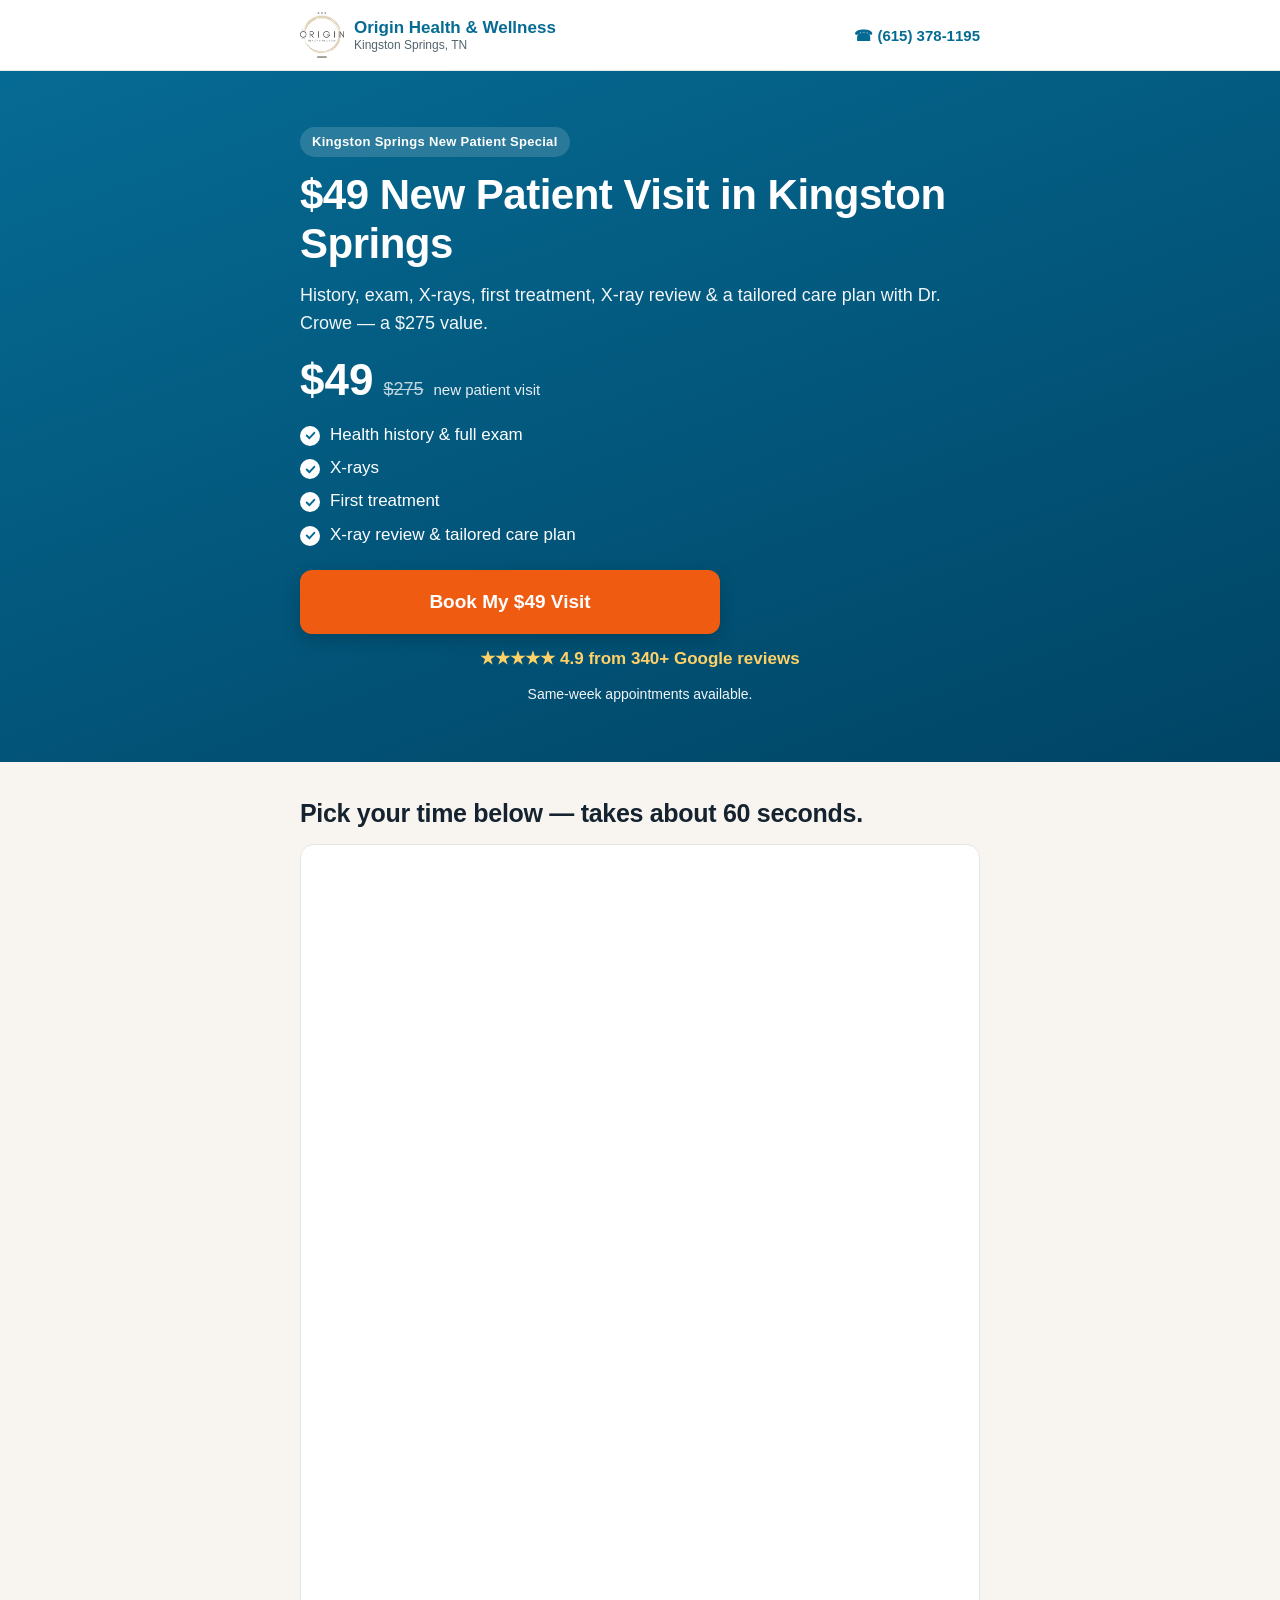
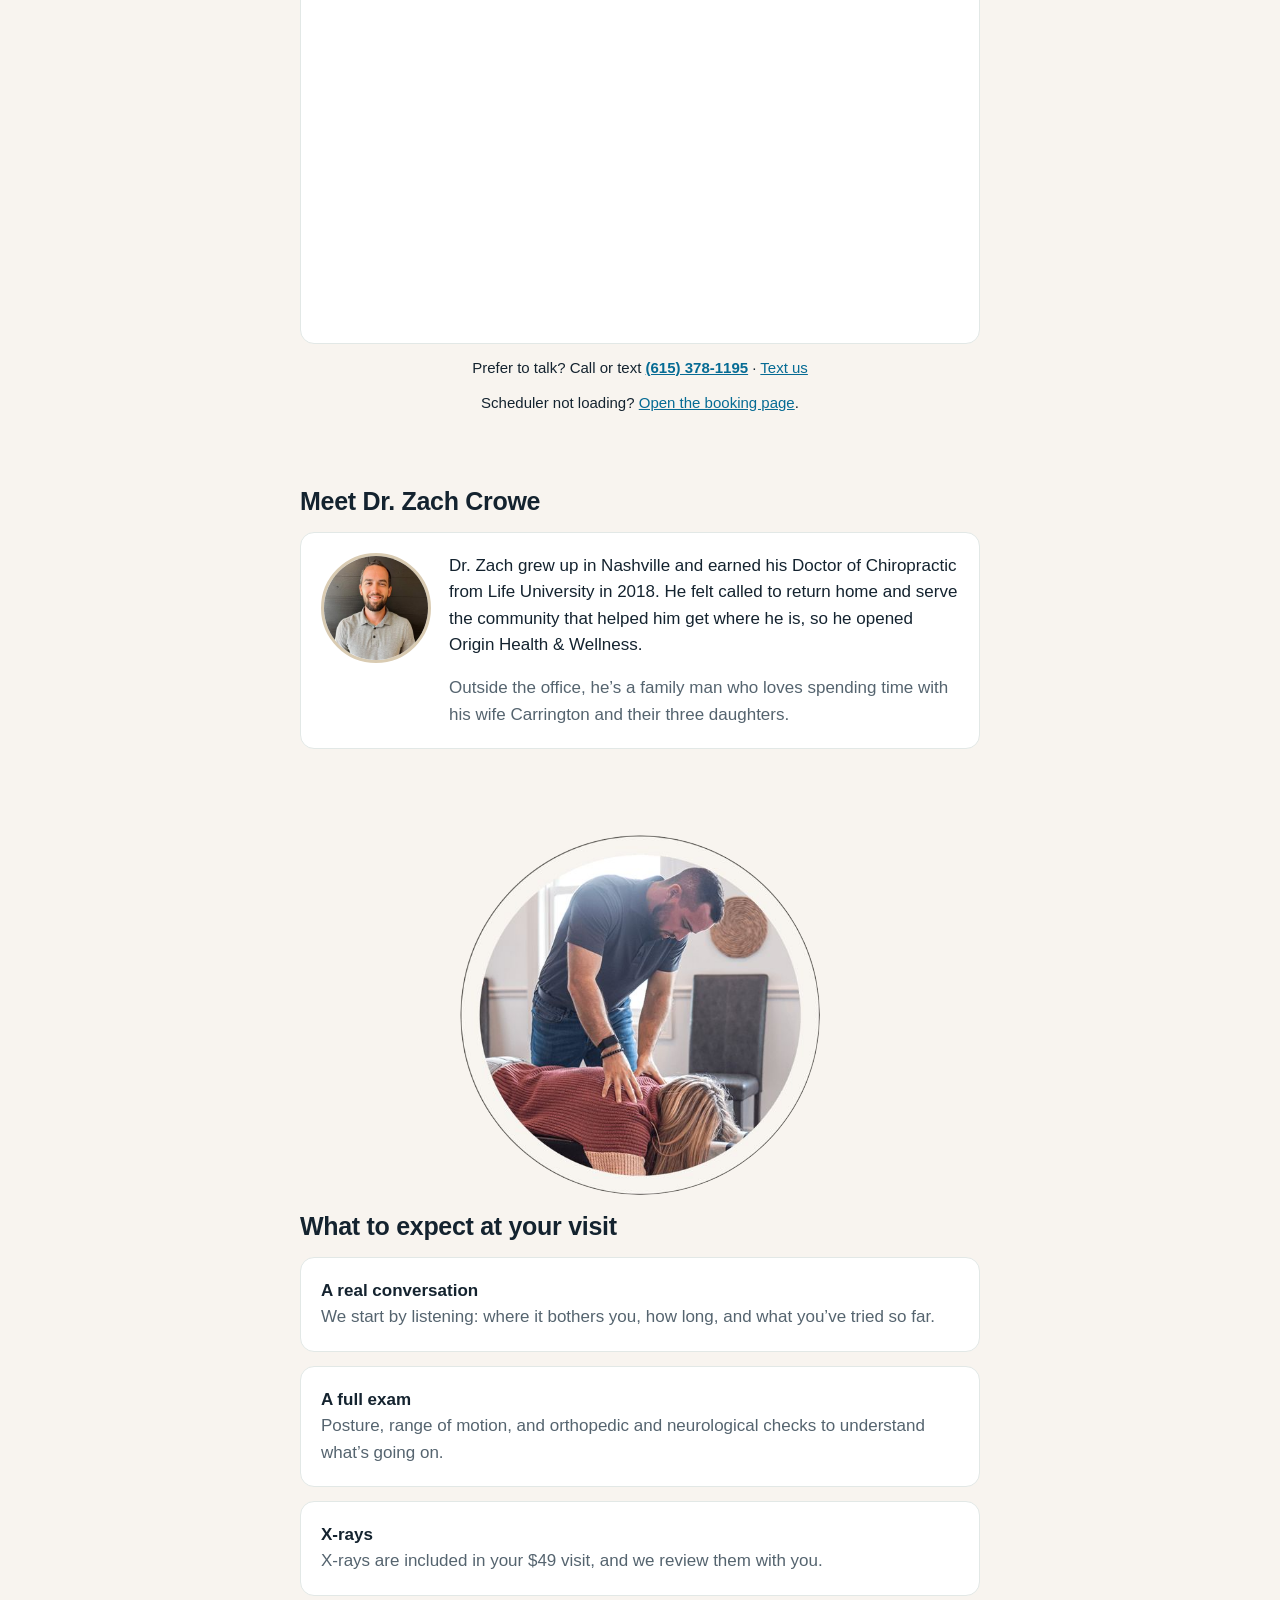
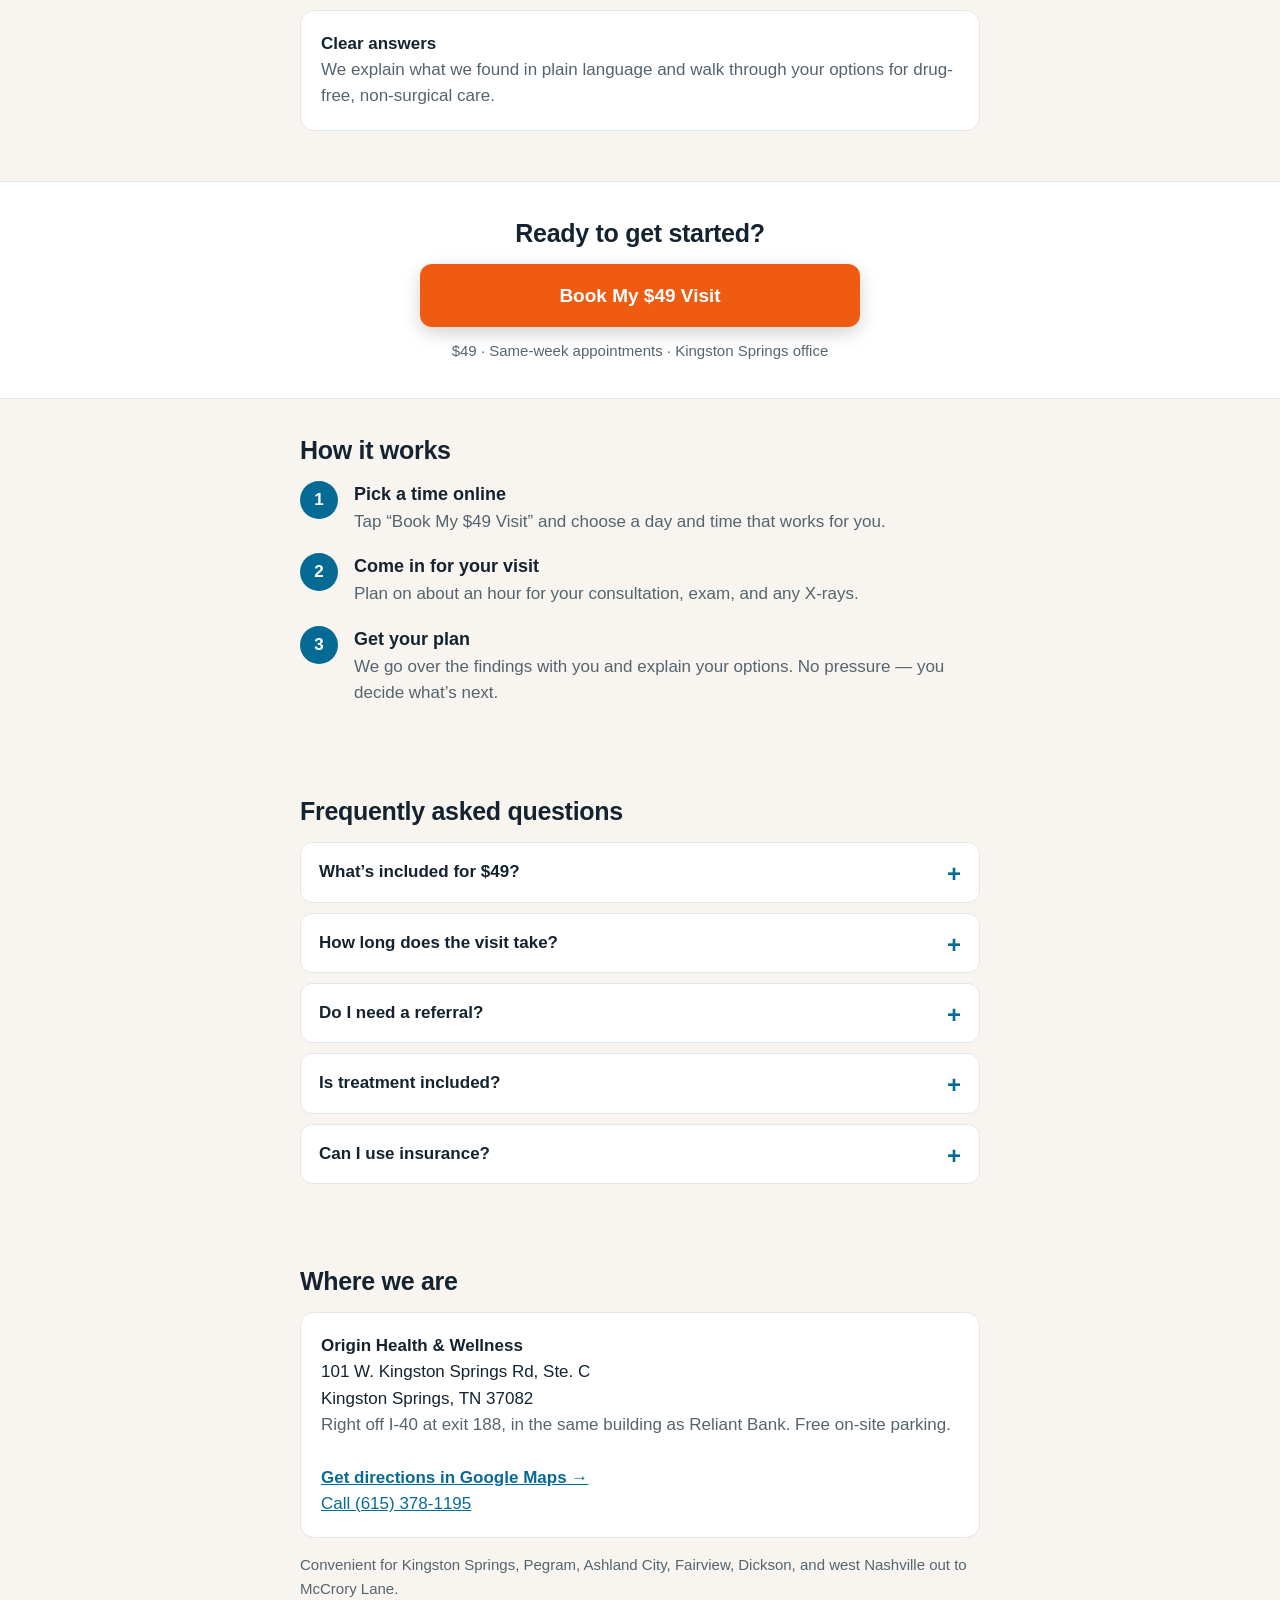
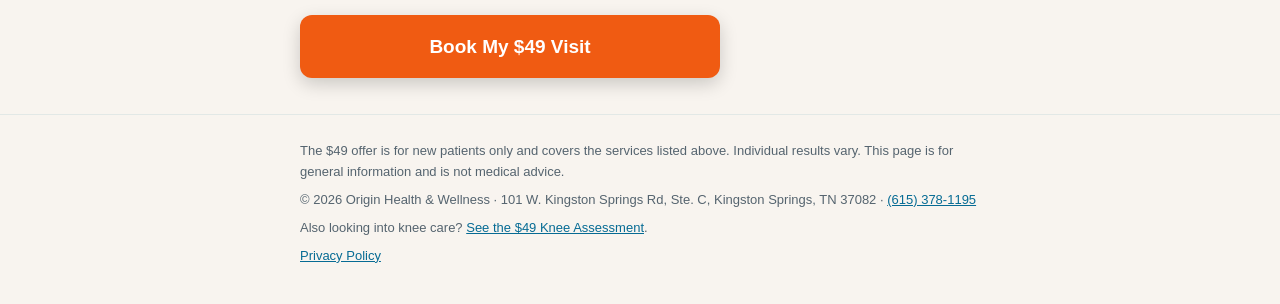
==== index.html @ 16985305 "Embed scheduler after hero, #book CTAs, offer/review copy, Meta Pixel tracking, call/text option" ====
<!doctype html>
<html lang="en"><head>
<meta charset="utf-8"><meta name="viewport" content="width=device-width,initial-scale=1,viewport-fit=cover">
<title>$49 New Patient Special | Chiropractic in Kingston Springs, TN</title>
<meta name="description" content="$49 New Patient Visit in Kingston Springs: history, exam, X-rays, first treatment, X-ray review and a tailored care plan with Dr. Crowe. A $275 value.">
<meta property="og:title" content="$49 New Patient Special | Chiropractic in Kingston Springs, TN"><meta property="og:description" content="$49 New Patient Visit in Kingston Springs: history, exam, X-rays, first treatment, X-ray review and a tailored care plan with Dr. Crowe. A $275 value."><meta property="og:type" content="website">
<meta name="theme-color" content="#0f5e6e">
<link rel="preconnect" href="https://portal.sked.life">
<link rel="stylesheet" href="style.css">
<script>
!function(f,b,e,v,n,t,s){if(f.fbq)return;n=f.fbq=function(){n.callMethod?n.callMethod.apply(n,arguments):n.queue.push(arguments)};if(!f._fbq)f._fbq=n;n.push=n;n.loaded=!0;n.version='2.0';n.queue=[];t=b.createElement(e);t.async=!0;t.src=v;s=b.getElementsByTagName(e)[0];s.parentNode.insertBefore(t,s)}(window,document,'script','https://connect.facebook.net/en_US/fbevents.js');
fbq('init','791773248585047');fbq('track','PageView');
</script>
<noscript><img height="1" width="1" style="display:none" alt="" src="https://www.facebook.com/tr?id=791773248585047&ev=PageView&noscript=1"></noscript>
</head><body>
<header class="top"><div class="wrap">
<a class="logo" href="./"><img src="img/logo.png" alt="Origin Health &amp; Wellness logo" width="44" height="46"><span>Origin Health &amp; Wellness<small>Kingston Springs, TN</small></span></a>
<a class="call" href="tel:+16153781195">&#9742; (615) 378-1195</a>
</div></header>

<main>
<section class="hero"><div class="wrap">
<span class="eyebrow">Kingston Springs New Patient Special</span>
<h1>$49 New Patient Visit in Kingston Springs</h1>
<p class="lead">History, exam, X-rays, first treatment, X-ray review &amp; a tailored care plan with Dr. Crowe &mdash; a $275 value.</p>
<div class="price"><b>$49</b><s>$275</s><span>new patient visit</span></div>
<ul class="checks"><li>Health history &amp; full exam</li><li>X-rays</li><li>First treatment</li><li>X-ray review &amp; tailored care plan</li></ul>
<a class="btn" href="#book">Book My $49 Visit</a>
<p class="reviews">&#9733;&#9733;&#9733;&#9733;&#9733; 4.9 from 340+ Google reviews</p>
<p class="spots">Same-week appointments available.</p>
</div></section>

<section class="book" id="book"><div class="wrap">
<h2>Pick your time below &mdash; takes about 60 seconds.</h2>
<iframe src="https://portal.sked.life/new-patient/time?key=c8ee289774bc4b73c769e722c77773aa9319d83832ac2dd619b5d44dfc84d4af&amp;from=" title="Book your appointment online"></iframe>
<p class="alt">Prefer to talk? Call or text <a href="tel:+16153781195"><b>(615) 378-1195</b></a> &middot; <a href="sms:+16153781195">Text us</a></p>
<p class="alt">Scheduler not loading? <a href="https://portal.sked.life/new-patient/time?key=c8ee289774bc4b73c769e722c77773aa9319d83832ac2dd619b5d44dfc84d4af&amp;from=" rel="noopener">Open the booking page</a>.</p>
</div></section>



<section><div class="wrap">
<h2>Meet Dr. Zach Crowe</h2>
<div class="card doc"><img src="img/dr-zach.jpg" alt="Dr. Zach Crowe" width="110" height="110" loading="lazy">
<div><p style="margin-top:0">Dr. Zach grew up in Nashville and earned his Doctor of Chiropractic from Life University in 2018. He felt called to return home and serve the community that helped him get where he is, so he opened Origin Health &amp; Wellness.</p>
<p class="muted" style="margin-bottom:0">Outside the office, he&rsquo;s a family man who loves spending time with his wife Carrington and their three daughters.</p></div></div>
</div></section>
<section class="light"><div class="wrap">
<img class="office" src="img/ks-office.jpg" alt="Chiropractic care at our Kingston Springs office" width="360" height="360" loading="lazy">
<h2>What to expect at your visit</h2>
<div class="card"><b>A real conversation</b><br><span class="muted">We start by listening: where it bothers you, how long, and what you&rsquo;ve tried so far.</span></div><div class="card"><b>A full exam</b><br><span class="muted">Posture, range of motion, and orthopedic and neurological checks to understand what&rsquo;s going on.</span></div><div class="card"><b>X-rays</b><br><span class="muted">X-rays are included in your $49 visit, and we review them with you.</span></div><div class="card"><b>Clear answers</b><br><span class="muted">We explain what we found in plain language and walk through your options for drug-free, non-surgical care.</span></div>
</div></section>

<section class="mid"><div class="wrap">
<h2>Ready to get started?</h2>
<a class="btn" href="#book">Book My $49 Visit</a>
<p>$49 &middot; Same-week appointments &middot; Kingston Springs office</p>
</div></section>

<section><div class="wrap">
<h2>How it works</h2>
<ol class="steps">
<li><b>Pick a time online</b><span class="muted">Tap &ldquo;Book My $49 Visit&rdquo; and choose a day and time that works for you.</span></li>
<li><b>Come in for your visit</b><span class="muted">Plan on about an hour for your consultation, exam, and any X-rays.</span></li>
<li><b>Get your plan</b><span class="muted">We go over the findings with you and explain your options. No pressure &mdash; you decide what&rsquo;s next.</span></li>
</ol>
</div></section>


<section><div class="wrap">
<h2>Frequently asked questions</h2>
<details><summary>What&rsquo;s included for $49?</summary><p>A health history, full exam, X-rays, your first treatment, and an X-ray review with a tailored care plan &mdash; a $275 value.</p></details><details><summary>How long does the visit take?</summary><p>Plan on about an hour for your first visit. Exact times can vary depending on whether X-rays are needed.</p></details><details><summary>Do I need a referral?</summary><p>No referral is needed. You can book directly online or by calling the office.</p></details><details><summary>Is treatment included?</summary><p>Yes &mdash; your first treatment is included in the $49 visit. If ongoing care is recommended, we&rsquo;ll explain your options and costs up front before anything is done.</p></details><details><summary>Can I use insurance?</summary><p>The $49 special is a flat cash price. Call the office if you have questions about using insurance for ongoing care.</p></details>
</div></section>

<section class="loc"><div class="wrap">
<h2>Where we are</h2>
<div class="card">
<b>Origin Health &amp; Wellness</b><br>101 W. Kingston Springs Rd, Ste. C<br>Kingston Springs, TN 37082<br>
<span class="muted">Right off I-40 at exit 188, in the same building as Reliant Bank. Free on-site parking.</span><br><br>
<a class="map" href="https://www.google.com/maps/search/?api=1&amp;query=Origin+Health+%26+Wellness%2C+101+W+Kingston+Springs+Rd+Ste+C%2C+Kingston+Springs%2C+TN+37082" target="_blank" rel="noopener">Get directions in Google Maps &rarr;</a><br>
<a href="tel:+16153781195">Call (615) 378-1195</a>
</div>
<p class="muted" style="font-size:15px">Convenient for Kingston Springs, Pegram, Ashland City, Fairview, Dickson, and west Nashville out to McCrory Lane.</p>
<a class="btn" href="#book">Book My $49 Visit</a>
</div></section>
</main>

<footer><div class="wrap">
<p>The $49 offer is for new patients only and covers the services listed above. Individual results vary. This page is for general information and is not medical advice.</p>
<p>&copy; 2026 Origin Health &amp; Wellness &middot; 101 W. Kingston Springs Rd, Ste. C, Kingston Springs, TN 37082 &middot; <a href="tel:+16153781195">(615) 378-1195</a></p>
<p>Also looking into knee care? <a href="knee/">See the $49 Knee Assessment</a>.</p>
<p><a href="privacy/">Privacy Policy</a></p>
</div></footer>

<div class="sticky"><a class="btn" href="#book">Book My $49 Visit</a></div>
<script>
(function(){var page=location.pathname.indexOf('/knee')>-1?'knee':'chiro_np';
document.querySelectorAll('a[href="#book"]').forEach(function(a){a.addEventListener('click',function(){if(window.fbq)fbq('trackCustom','BookClick',{page:page});});});
var bk=document.getElementById('book'),st=document.querySelector('.sticky'),seen=false;
if('IntersectionObserver' in window&&bk){new IntersectionObserver(function(es){es.forEach(function(e){if(st)st.style.display=e.isIntersecting?'none':'';if(e.isIntersecting&&!seen){seen=true;if(window.fbq)fbq('track','ViewContent',{content_name:page+'_scheduler'});}});},{threshold:0.05}).observe(bk);}
})();
</script>
</body></html>
---- style.css ----
:root{--ink:#14232f;--muted:#55646f;--brand:#066b94;--brand-d:#004465;--cta:#f05b12;--cta-d:#d24c0b;--bg:#f8f4ef;--sand:#d9cbb2;--card:#fff;--line:#e2e8e6;--r:14px}
*{box-sizing:border-box}html{scroll-behavior:smooth}
body{margin:0;font-family:-apple-system,BlinkMacSystemFont,"Segoe UI",Roboto,Helvetica,Arial,sans-serif;color:var(--ink);background:var(--bg);line-height:1.55;font-size:17px;padding-bottom:84px}
a{color:var(--brand)}img{max-width:100%}
.wrap{max-width:720px;margin:0 auto;padding:0 20px}
header.top{background:#fff;border-bottom:1px solid var(--line)}
header.top .wrap{display:flex;justify-content:space-between;align-items:center;padding:12px 20px;gap:12px}
.logo{font-weight:800;color:var(--brand);text-decoration:none;font-size:17px;line-height:1.2}
.logo small{display:block;font-weight:500;color:var(--muted);font-size:12px}
.call{font-weight:700;text-decoration:none;font-size:15px;white-space:nowrap}
.hero{background:linear-gradient(160deg,var(--brand) 0%,var(--brand-d) 100%);color:#fff;padding:34px 0 38px}
.eyebrow{display:inline-block;background:rgba(255,255,255,.15);border-radius:99px;padding:5px 12px;font-size:13px;font-weight:600;letter-spacing:.3px;margin-bottom:14px}
h1{font-size:31px;line-height:1.15;margin:0 0 14px;letter-spacing:-.5px}
.hero p.lead{font-size:18px;margin:0 0 20px;opacity:.95}
.price{display:flex;align-items:baseline;gap:10px;margin:0 0 18px;flex-wrap:wrap}
.price b{font-size:44px;line-height:1}.price s{opacity:.75;font-size:18px}.price span{font-size:15px;opacity:.9}
.btn{display:block;text-align:center;background:var(--cta);color:#fff;text-decoration:none;font-weight:800;font-size:19px;padding:17px 20px;border-radius:12px;box-shadow:0 6px 18px rgba(0,0,0,.18);transition:background .15s}
.btn:hover,.btn:focus{background:var(--cta-d)}
.btn.ghost{background:transparent;color:#fff;border:2px solid rgba(255,255,255,.6);box-shadow:none;font-size:16px;padding:12px;margin-top:10px}
.spots{font-size:14px;margin:12px 0 0;text-align:center;opacity:.95}
.checks{list-style:none;padding:0;margin:0 0 22px}
.checks li{position:relative;padding-left:30px;margin:7px 0}
.checks li:before{content:"";position:absolute;left:0;top:4px;width:20px;height:20px;border-radius:50%;background:#fff url("data:image/svg+xml,%3Csvg xmlns='http://www.w3.org/2000/svg' viewBox='0 0 24 24' fill='none' stroke='%23066b94' stroke-width='3.5' stroke-linecap='round' stroke-linejoin='round'%3E%3Cpath d='M5 12l5 5 9-10'/%3E%3C/svg%3E") center/13px no-repeat}
section{padding:36px 0}
h2{font-size:25px;line-height:1.2;margin:0 0 16px;letter-spacing:-.3px}
.card{background:var(--card);border:1px solid var(--line);border-radius:var(--r);padding:20px;margin:0 0 14px}
.light .checks li:before{background-color:var(--brand);background-image:url("data:image/svg+xml,%3Csvg xmlns='http://www.w3.org/2000/svg' viewBox='0 0 24 24' fill='none' stroke='%23fff' stroke-width='3.5' stroke-linecap='round' stroke-linejoin='round'%3E%3Cpath d='M5 12l5 5 9-10'/%3E%3C/svg%3E")}
.steps{counter-reset:s;list-style:none;padding:0;margin:0}
.steps li{counter-increment:s;position:relative;padding:0 0 18px 54px}
.steps li:before{content:counter(s);position:absolute;left:0;top:0;width:38px;height:38px;border-radius:50%;background:var(--brand);color:#fff;font-weight:800;display:flex;align-items:center;justify-content:center}
.steps b{display:block;font-size:18px}
.compare{display:grid;grid-template-columns:1fr 1fr;gap:12px;margin:0 0 16px}
.compare div{background:#fff;border:1px solid var(--line);border-radius:var(--r);padding:16px}
.compare .hi{border:2px solid var(--brand)}
.compare strong{display:block;font-size:22px}
.compare small{color:var(--muted)}
details{background:#fff;border:1px solid var(--line);border-radius:12px;margin:0 0 10px;padding:0 18px}
summary{cursor:pointer;font-weight:700;padding:16px 0;list-style:none;position:relative;padding-right:24px}
summary::-webkit-details-marker{display:none}
summary:after{content:"+";position:absolute;right:0;top:12px;font-size:24px;color:var(--brand)}
details[open] summary:after{content:"–"}
details p{margin:0 0 16px;color:var(--muted)}
.mid{background:#fff;border-top:1px solid var(--line);border-bottom:1px solid var(--line);text-align:center}
.mid .btn{max-width:440px;margin:0 auto}
.mid p{color:var(--muted);margin:12px 0 0;font-size:15px}
.book iframe{width:100%;height:1100px;border:1px solid var(--line);border-radius:var(--r);background:#fff;display:block}
.book .alt{text-align:center;font-size:15px;margin:12px 0 0}
.loc a.map{font-weight:700}
footer{font-size:13px;color:var(--muted);padding:26px 0 30px;border-top:1px solid var(--line)}
footer p{margin:0 0 8px}
.sticky{position:fixed;left:0;right:0;bottom:0;background:rgba(255,255,255,.97);border-top:1px solid var(--line);padding:10px 14px calc(10px + env(safe-area-inset-bottom));z-index:50;box-shadow:0 -4px 14px rgba(0,0,0,.08)}
.sticky .btn{max-width:520px;margin:0 auto;padding:14px;font-size:18px}
.muted{color:var(--muted)}
@media(min-width:760px){h1{font-size:42px}.hero{padding:56px 0}body{padding-bottom:0}.sticky{display:none}.btn{max-width:420px}}

.logo{display:flex;align-items:center;gap:10px}.logo img{width:44px;height:auto}
.doc{display:flex;gap:18px;align-items:flex-start}.doc img{width:110px;height:110px;border-radius:50%;object-fit:cover;flex:none;border:3px solid var(--sand)}
.office{width:100%;max-width:360px;display:block;margin:0 auto 16px;border-radius:50%}
@media(max-width:420px){.doc{flex-direction:column;align-items:center;text-align:center}}
.reviews{color:#ffd166;font-weight:700;text-align:center;margin:12px 0 4px}
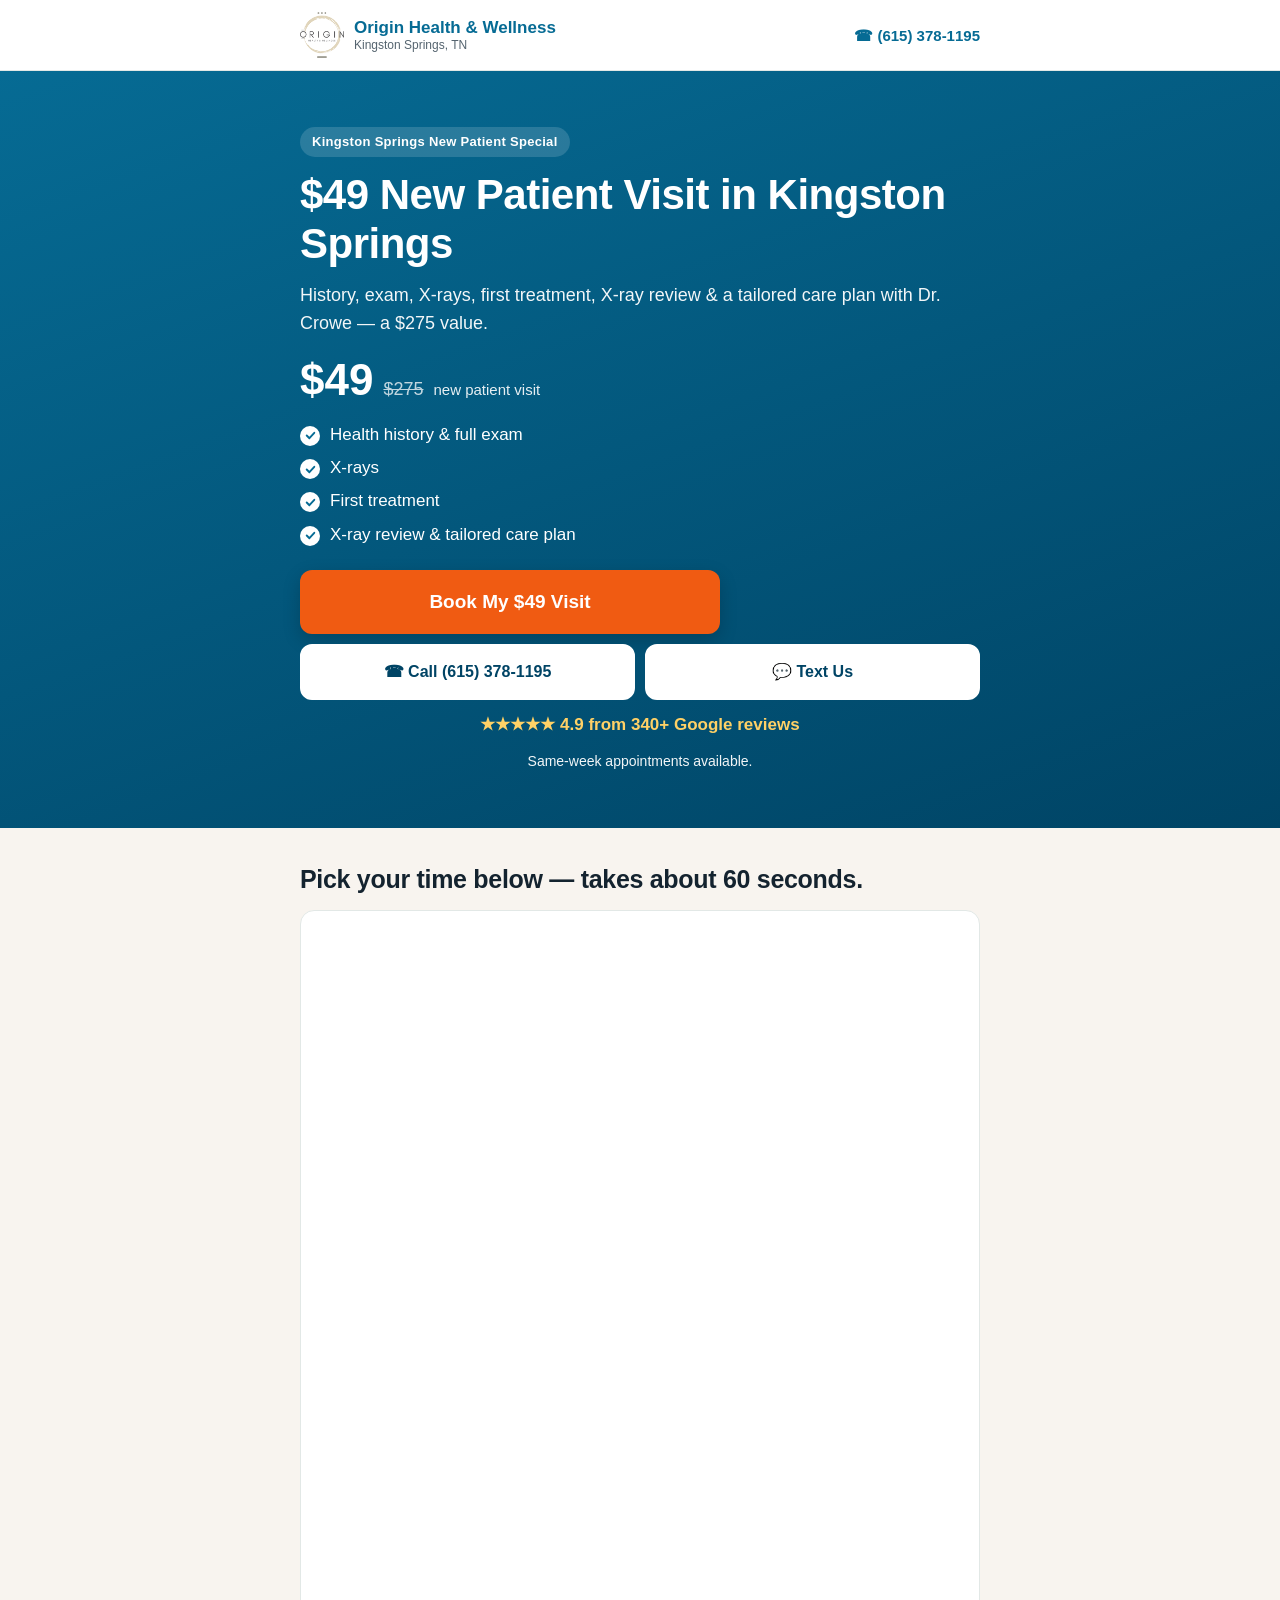
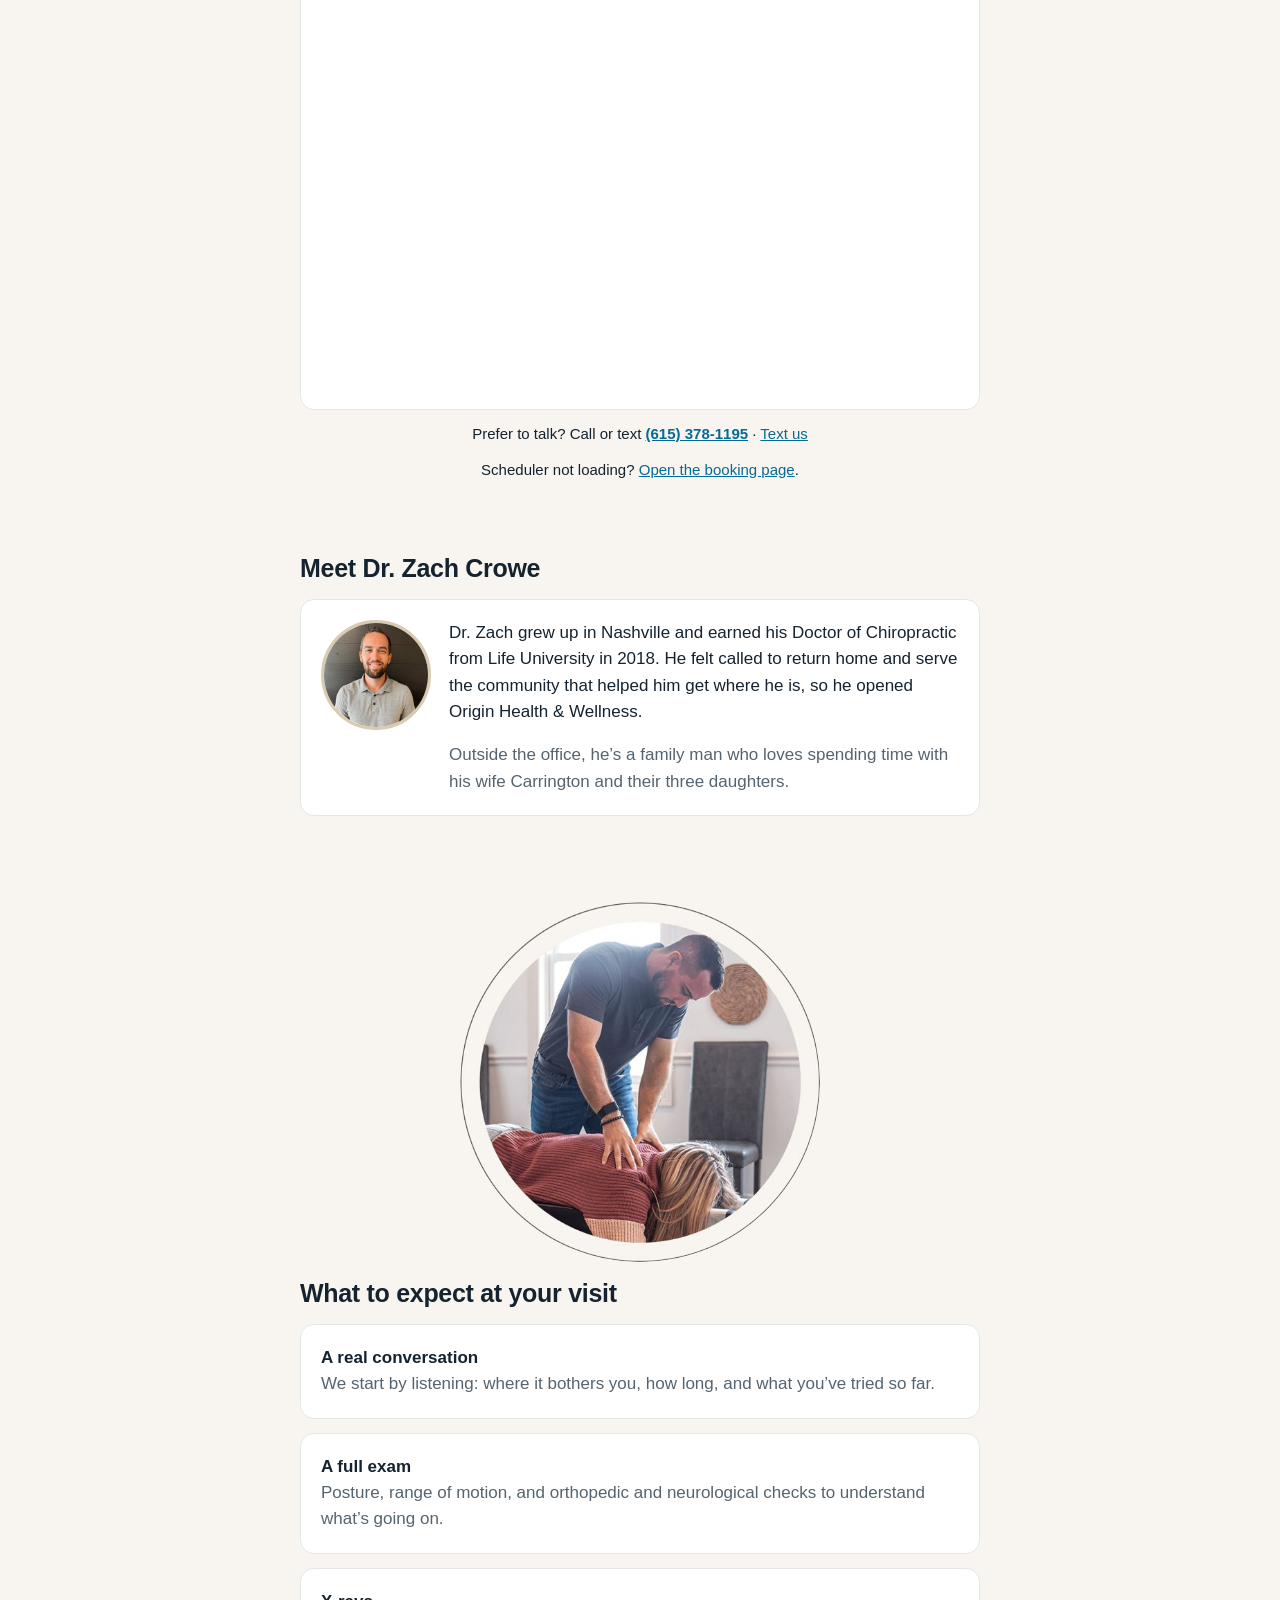
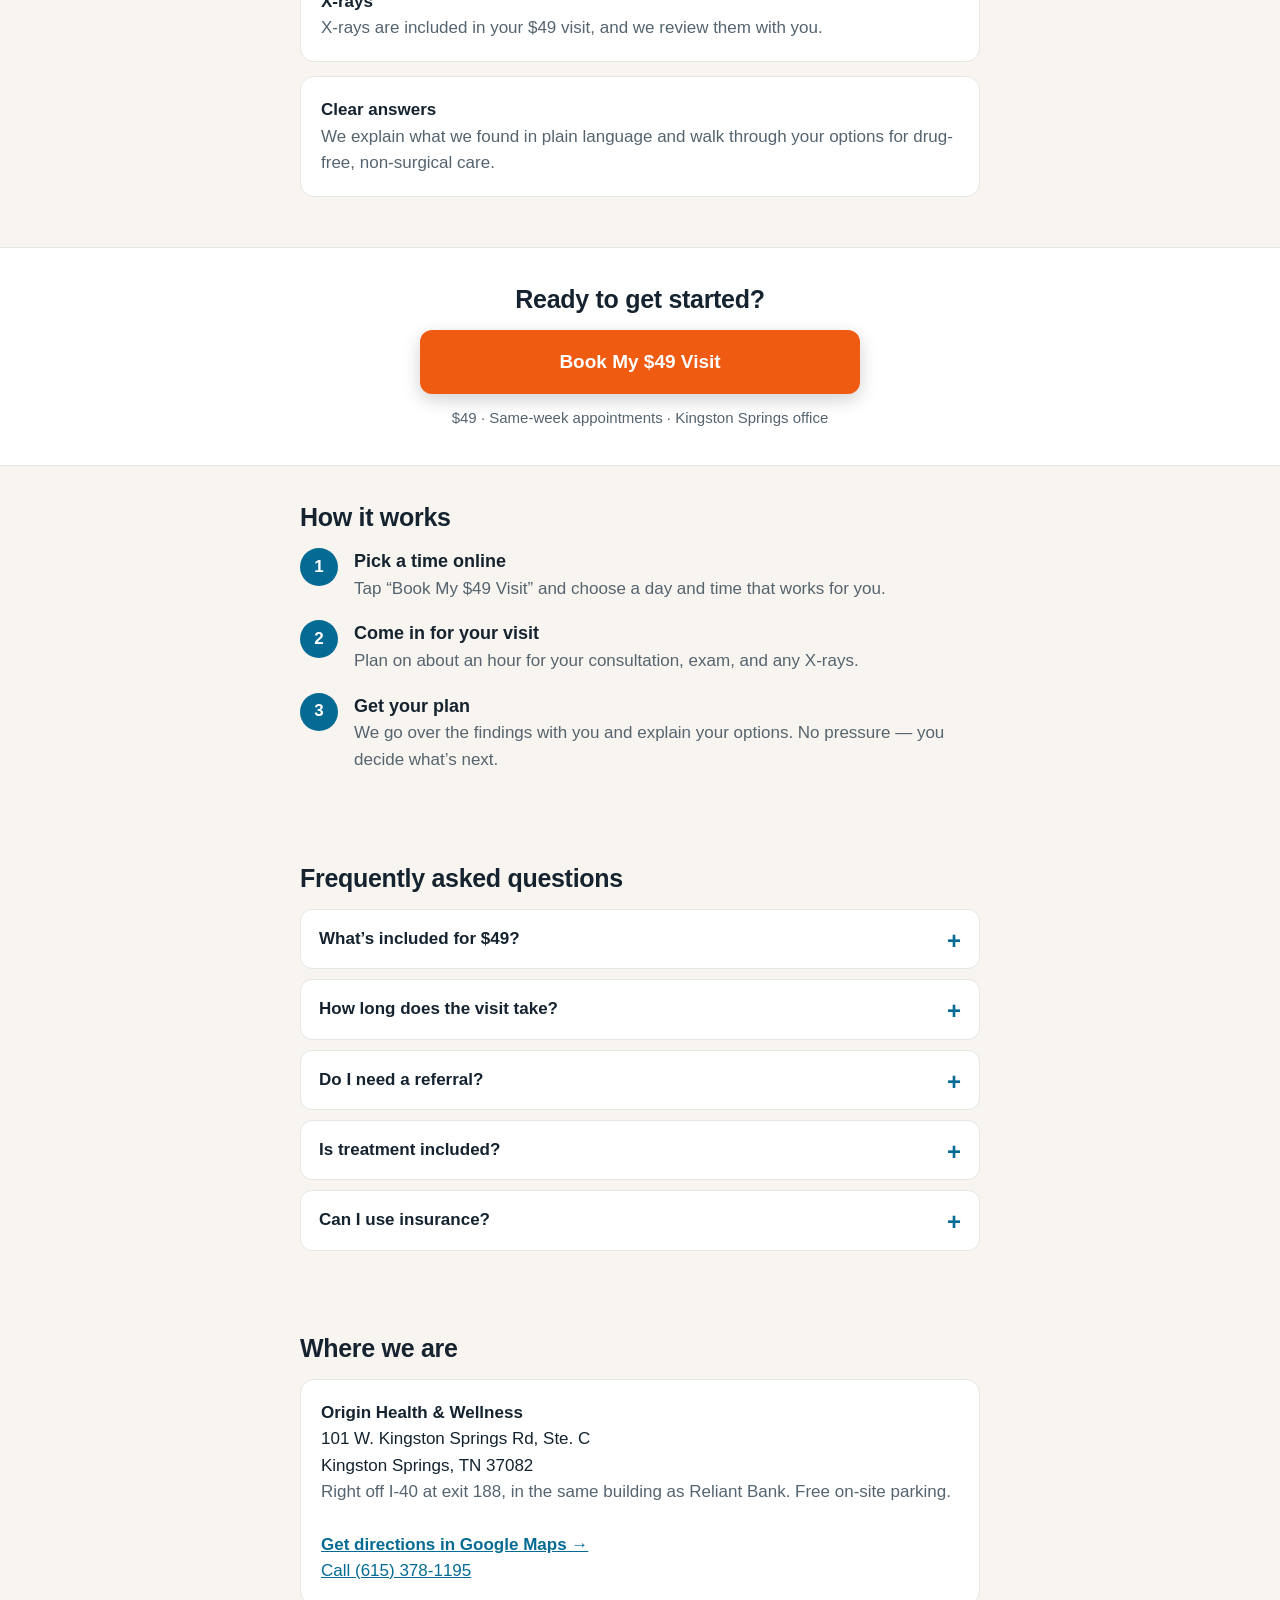
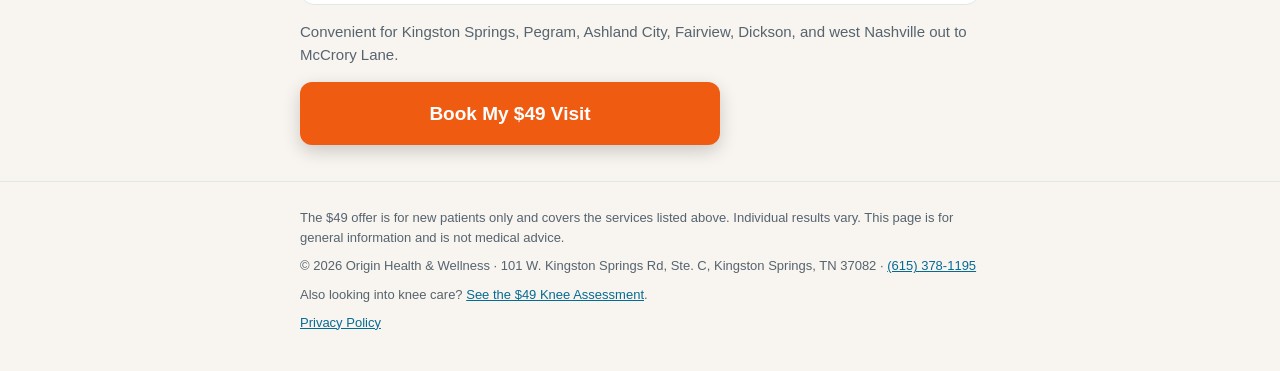
==== commit a93f5391: "Hero call/text buttons, Book+Call sticky bar, CallClick/TextClick/Contact pixel events, delegated Bo" ====
--- a/index.html
+++ b/index.html
@@ -15,7 +15,7 @@
 </head><body>
 <header class="top"><div class="wrap">
 <a class="logo" href="./"><img src="img/logo.png" alt="Origin Health &amp; Wellness logo" width="44" height="46"><span>Origin Health &amp; Wellness<small>Kingston Springs, TN</small></span></a>
-<a class="call" href="tel:+16153781195">&#9742; (615) 378-1195</a>
+<a class="call" data-ev="call" href="tel:+16153781195">&#9742; (615) 378-1195</a>
 </div></header>
 
 <main>
@@ -26,6 +26,7 @@
 <div class="price"><b>$49</b><s>$275</s><span>new patient visit</span></div>
 <ul class="checks"><li>Health history &amp; full exam</li><li>X-rays</li><li>First treatment</li><li>X-ray review &amp; tailored care plan</li></ul>
 <a class="btn" href="#book">Book My $49 Visit</a>
+<div class="contact-row"><a class="btn alt-btn" data-ev="call" href="tel:+16153781195">&#9742; Call (615) 378-1195</a><a class="btn alt-btn" data-ev="text" href="sms:+16153781195?&amp;body=Hi%2C%20I%27m%20interested%20in%20the%20%2449%20new%20patient%20visit">&#128172; Text Us</a></div>
 <p class="reviews">&#9733;&#9733;&#9733;&#9733;&#9733; 4.9 from 340+ Google reviews</p>
 <p class="spots">Same-week appointments available.</p>
 </div></section>
@@ -33,7 +34,7 @@
 <section class="book" id="book"><div class="wrap">
 <h2>Pick your time below &mdash; takes about 60 seconds.</h2>
 <iframe src="https://portal.sked.life/new-patient/time?key=c8ee289774bc4b73c769e722c77773aa9319d83832ac2dd619b5d44dfc84d4af&amp;from=" title="Book your appointment online"></iframe>
-<p class="alt">Prefer to talk? Call or text <a href="tel:+16153781195"><b>(615) 378-1195</b></a> &middot; <a href="sms:+16153781195">Text us</a></p>
+<p class="alt">Prefer to talk? Call or text <a data-ev="call" href="tel:+16153781195"><b>(615) 378-1195</b></a> &middot; <a data-ev="text" href="sms:+16153781195?&amp;body=Hi%2C%20I%27m%20interested%20in%20the%20%2449%20new%20patient%20visit">Text us</a></p>
 <p class="alt">Scheduler not loading? <a href="https://portal.sked.life/new-patient/time?key=c8ee289774bc4b73c769e722c77773aa9319d83832ac2dd619b5d44dfc84d4af&amp;from=" rel="noopener">Open the booking page</a>.</p>
 </div></section>
 
@@ -78,7 +79,7 @@
 <b>Origin Health &amp; Wellness</b><br>101 W. Kingston Springs Rd, Ste. C<br>Kingston Springs, TN 37082<br>
 <span class="muted">Right off I-40 at exit 188, in the same building as Reliant Bank. Free on-site parking.</span><br><br>
 <a class="map" href="https://www.google.com/maps/search/?api=1&amp;query=Origin+Health+%26+Wellness%2C+101+W+Kingston+Springs+Rd+Ste+C%2C+Kingston+Springs%2C+TN+37082" target="_blank" rel="noopener">Get directions in Google Maps &rarr;</a><br>
-<a href="tel:+16153781195">Call (615) 378-1195</a>
+<a data-ev="call" href="tel:+16153781195">Call (615) 378-1195</a>
 </div>
 <p class="muted" style="font-size:15px">Convenient for Kingston Springs, Pegram, Ashland City, Fairview, Dickson, and west Nashville out to McCrory Lane.</p>
 <a class="btn" href="#book">Book My $49 Visit</a>
@@ -87,17 +88,23 @@
 
 <footer><div class="wrap">
 <p>The $49 offer is for new patients only and covers the services listed above. Individual results vary. This page is for general information and is not medical advice.</p>
-<p>&copy; 2026 Origin Health &amp; Wellness &middot; 101 W. Kingston Springs Rd, Ste. C, Kingston Springs, TN 37082 &middot; <a href="tel:+16153781195">(615) 378-1195</a></p>
+<p>&copy; 2026 Origin Health &amp; Wellness &middot; 101 W. Kingston Springs Rd, Ste. C, Kingston Springs, TN 37082 &middot; <a data-ev="call" href="tel:+16153781195">(615) 378-1195</a></p>
 <p>Also looking into knee care? <a href="knee/">See the $49 Knee Assessment</a>.</p>
 <p><a href="privacy/">Privacy Policy</a></p>
 </div></footer>
 
-<div class="sticky"><a class="btn" href="#book">Book My $49 Visit</a></div>
+<div class="sticky"><a class="btn" href="#book">Book $49 Visit</a><a class="btn call" data-ev="call" href="tel:+16153781195">&#9742; Call</a></div>
 <script>
-(function(){var page=location.pathname.indexOf('/knee')>-1?'knee':'chiro_np';
-document.querySelectorAll('a[href="#book"]').forEach(function(a){a.addEventListener('click',function(){if(window.fbq)fbq('trackCustom','BookClick',{page:page});});});
-var bk=document.getElementById('book'),st=document.querySelector('.sticky'),seen=false;
-if('IntersectionObserver' in window&&bk){new IntersectionObserver(function(es){es.forEach(function(e){if(st)st.style.display=e.isIntersecting?'none':'';if(e.isIntersecting&&!seen){seen=true;if(window.fbq)fbq('track','ViewContent',{content_name:page+'_scheduler'});}});},{threshold:0.05}).observe(bk);}
+(function(){var offer="chiro_np";
+function ev(type,name,params){try{if(window.fbq)fbq(type,name,params);}catch(e){}}
+document.addEventListener('click',function(e){var a=e.target.closest&&e.target.closest('a');if(!a)return;
+var h=a.getAttribute('href')||'',t=a.getAttribute('data-ev');
+if(h==='#book'){ev('trackCustom','BookClick',{offer:offer});}
+else if(t==='call'||h.indexOf('tel:')===0){ev('trackCustom','CallClick',{offer:offer});ev('track','Contact',{content_name:offer+'_call'});}
+else if(t==='text'||h.indexOf('sms:')===0){ev('trackCustom','TextClick',{offer:offer});ev('track','Contact',{content_name:offer+'_text'});}
+},true);
+var bk=document.getElementById('book'),sb=document.querySelector('.sticky a[href="#book"]'),seen=false;
+if('IntersectionObserver' in window&&bk){new IntersectionObserver(function(es){es.forEach(function(x){if(sb)sb.style.display=x.isIntersecting?'none':'';if(x.isIntersecting&&!seen){seen=true;ev('track','ViewContent',{content_name:offer+'_scheduler'});}});},{threshold:0.05}).observe(bk);}
 })();
 </script>
 </body></html>
--- a/style.css
+++ b/style.css
@@ -58,3 +58,10 @@
 .office{width:100%;max-width:360px;display:block;margin:0 auto 16px;border-radius:50%}
 @media(max-width:420px){.doc{flex-direction:column;align-items:center;text-align:center}}
 .reviews{color:#ffd166;font-weight:700;text-align:center;margin:12px 0 4px}
+.contact-row{display:flex;gap:10px;margin-top:10px}
+.contact-row .btn{flex:1;background:#fff;color:var(--brand-d);font-size:16px;padding:14px 8px;box-shadow:none;border:2px solid #fff}
+.contact-row .btn:hover,.contact-row .btn:focus{background:#eef6f7}
+@media(max-width:759px){.sticky{display:flex;gap:10px}}
+.sticky .btn{flex:1;margin:0}
+.sticky .btn.call{flex:0 0 38%;background:var(--brand);}
+.sticky .btn.call:hover{background:var(--brand-d)}
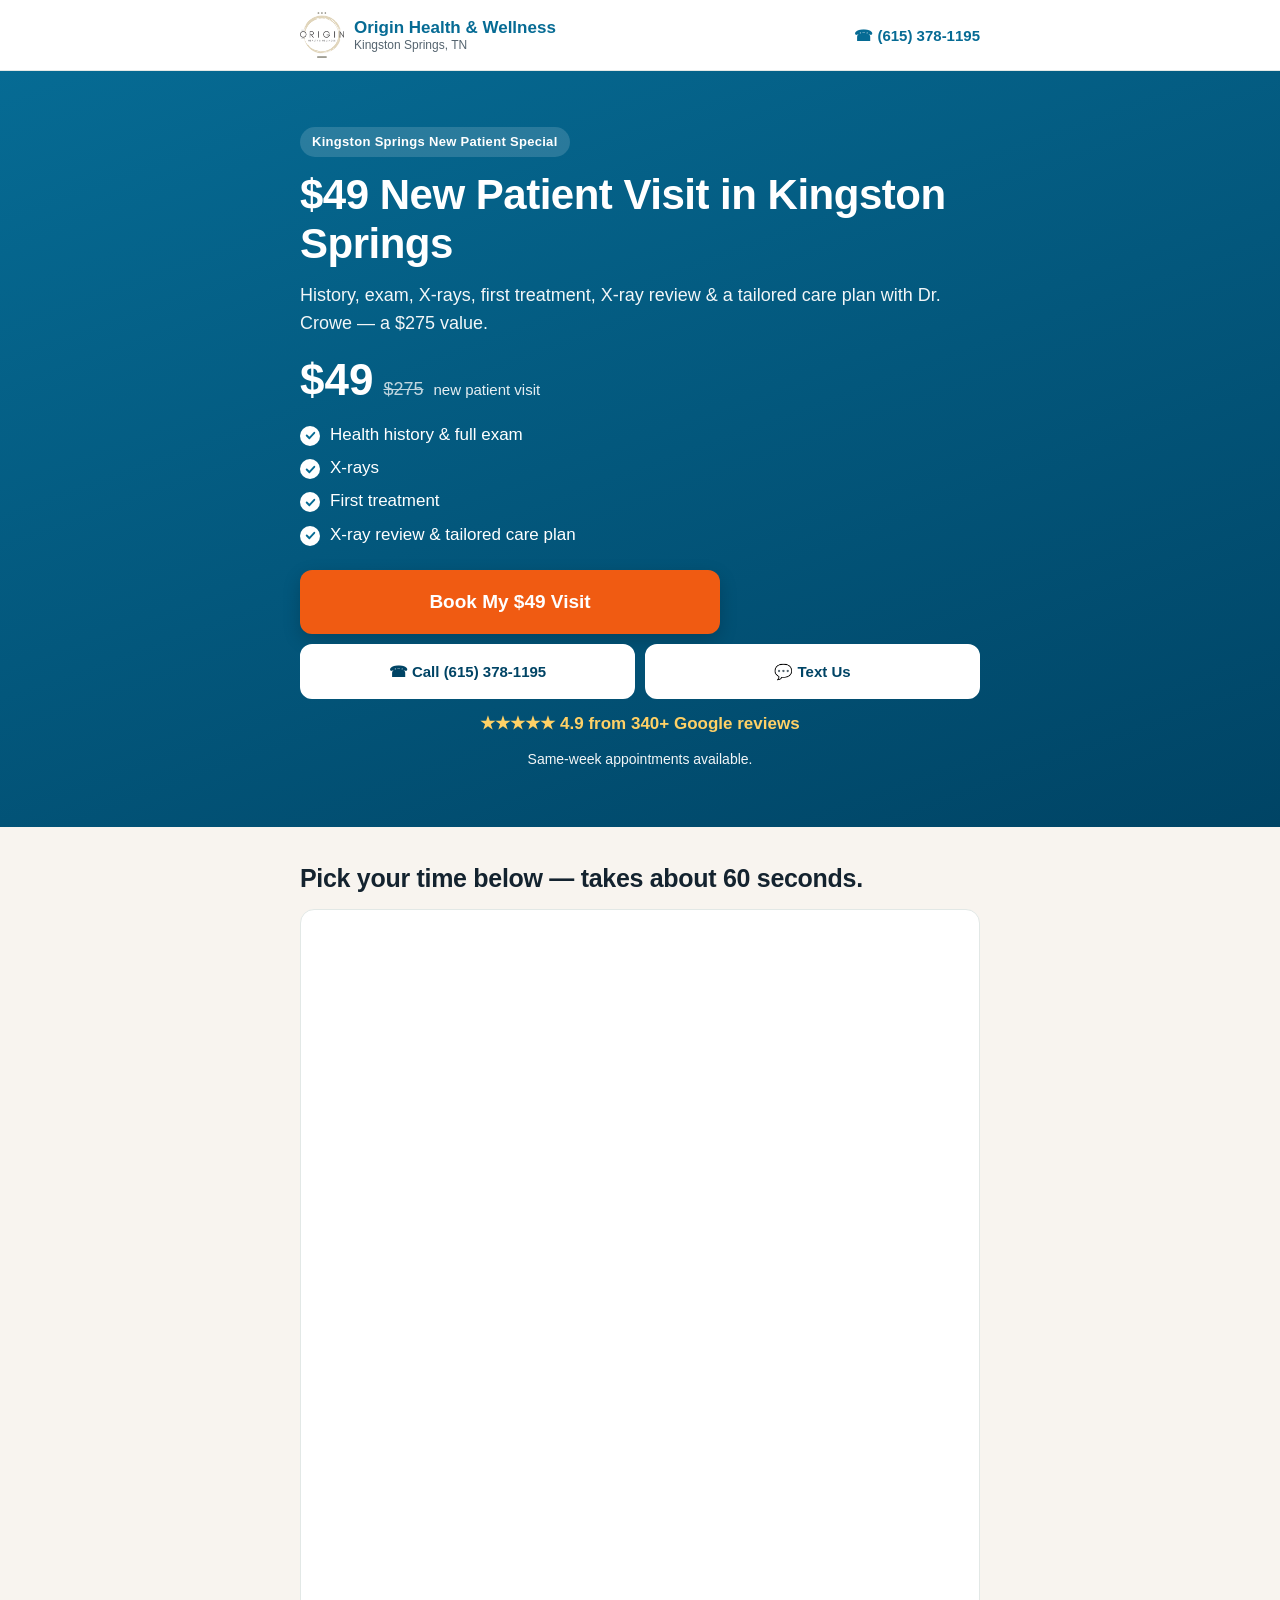
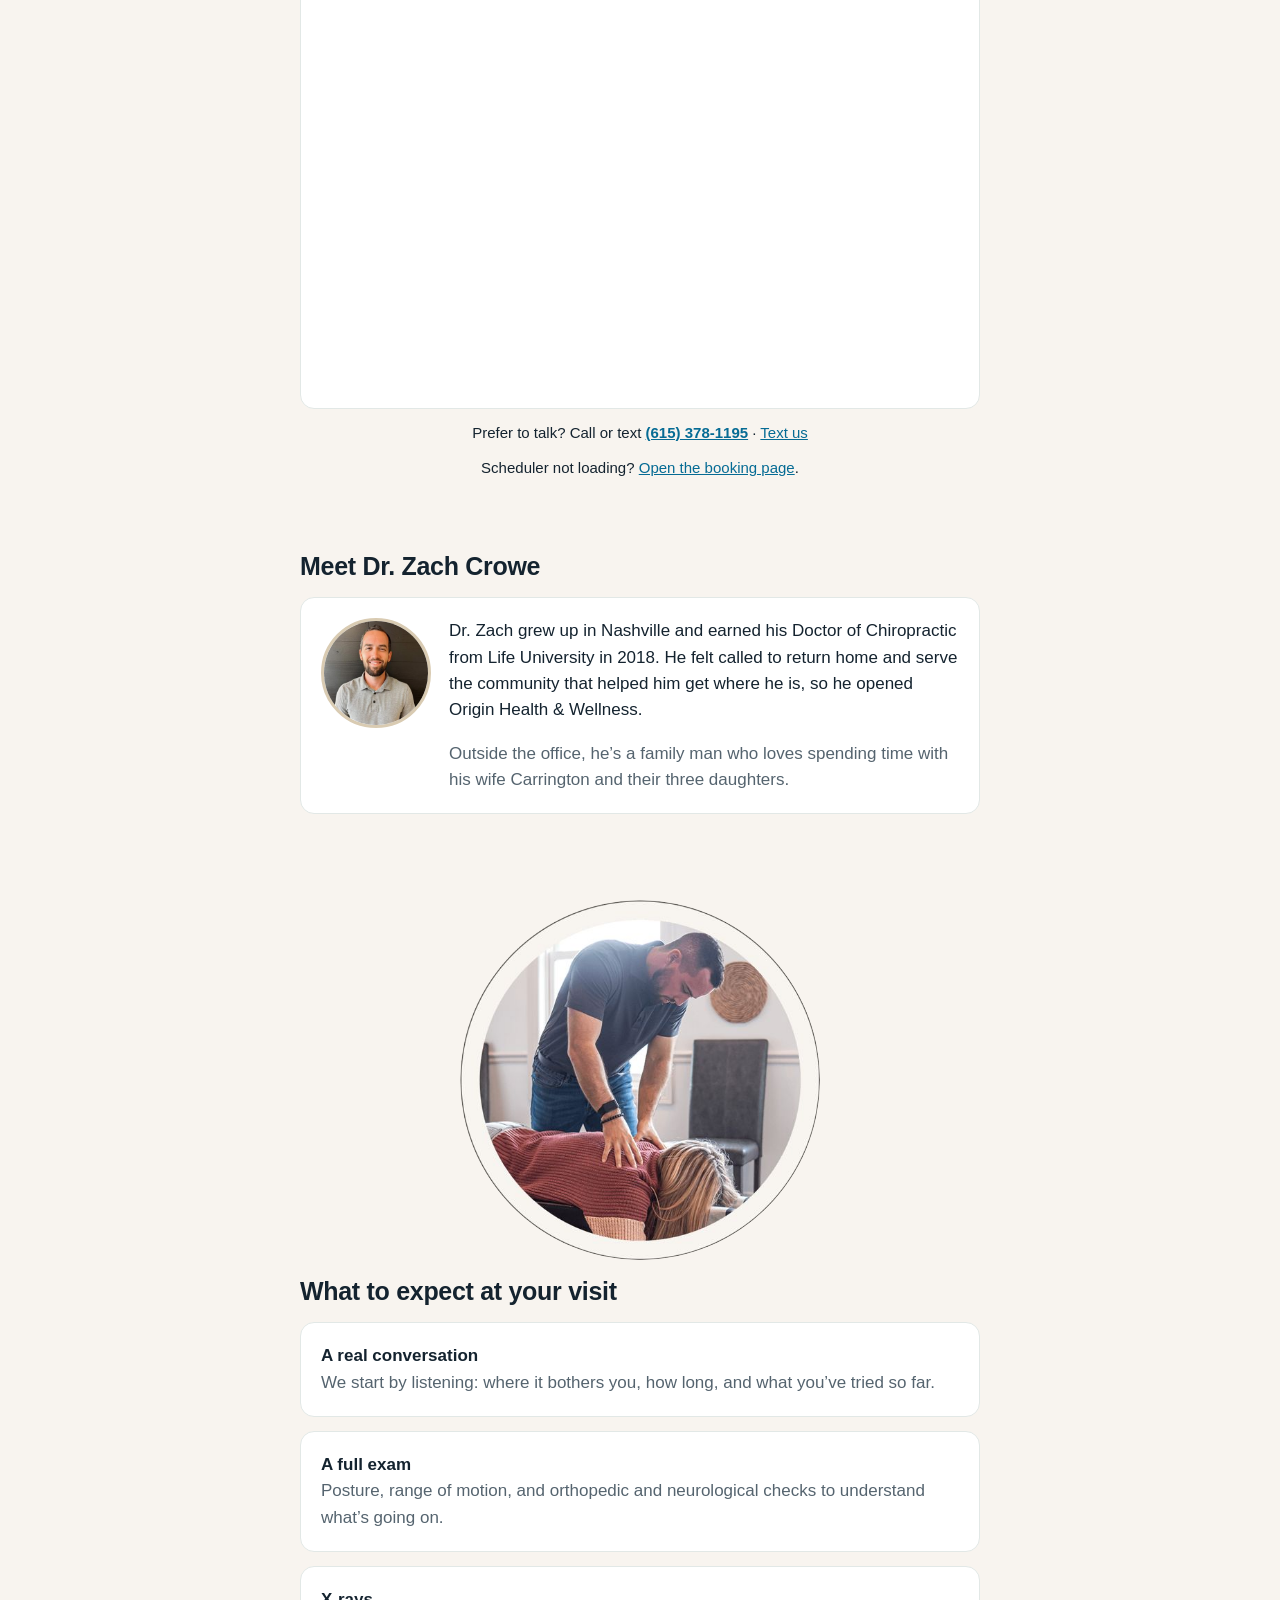
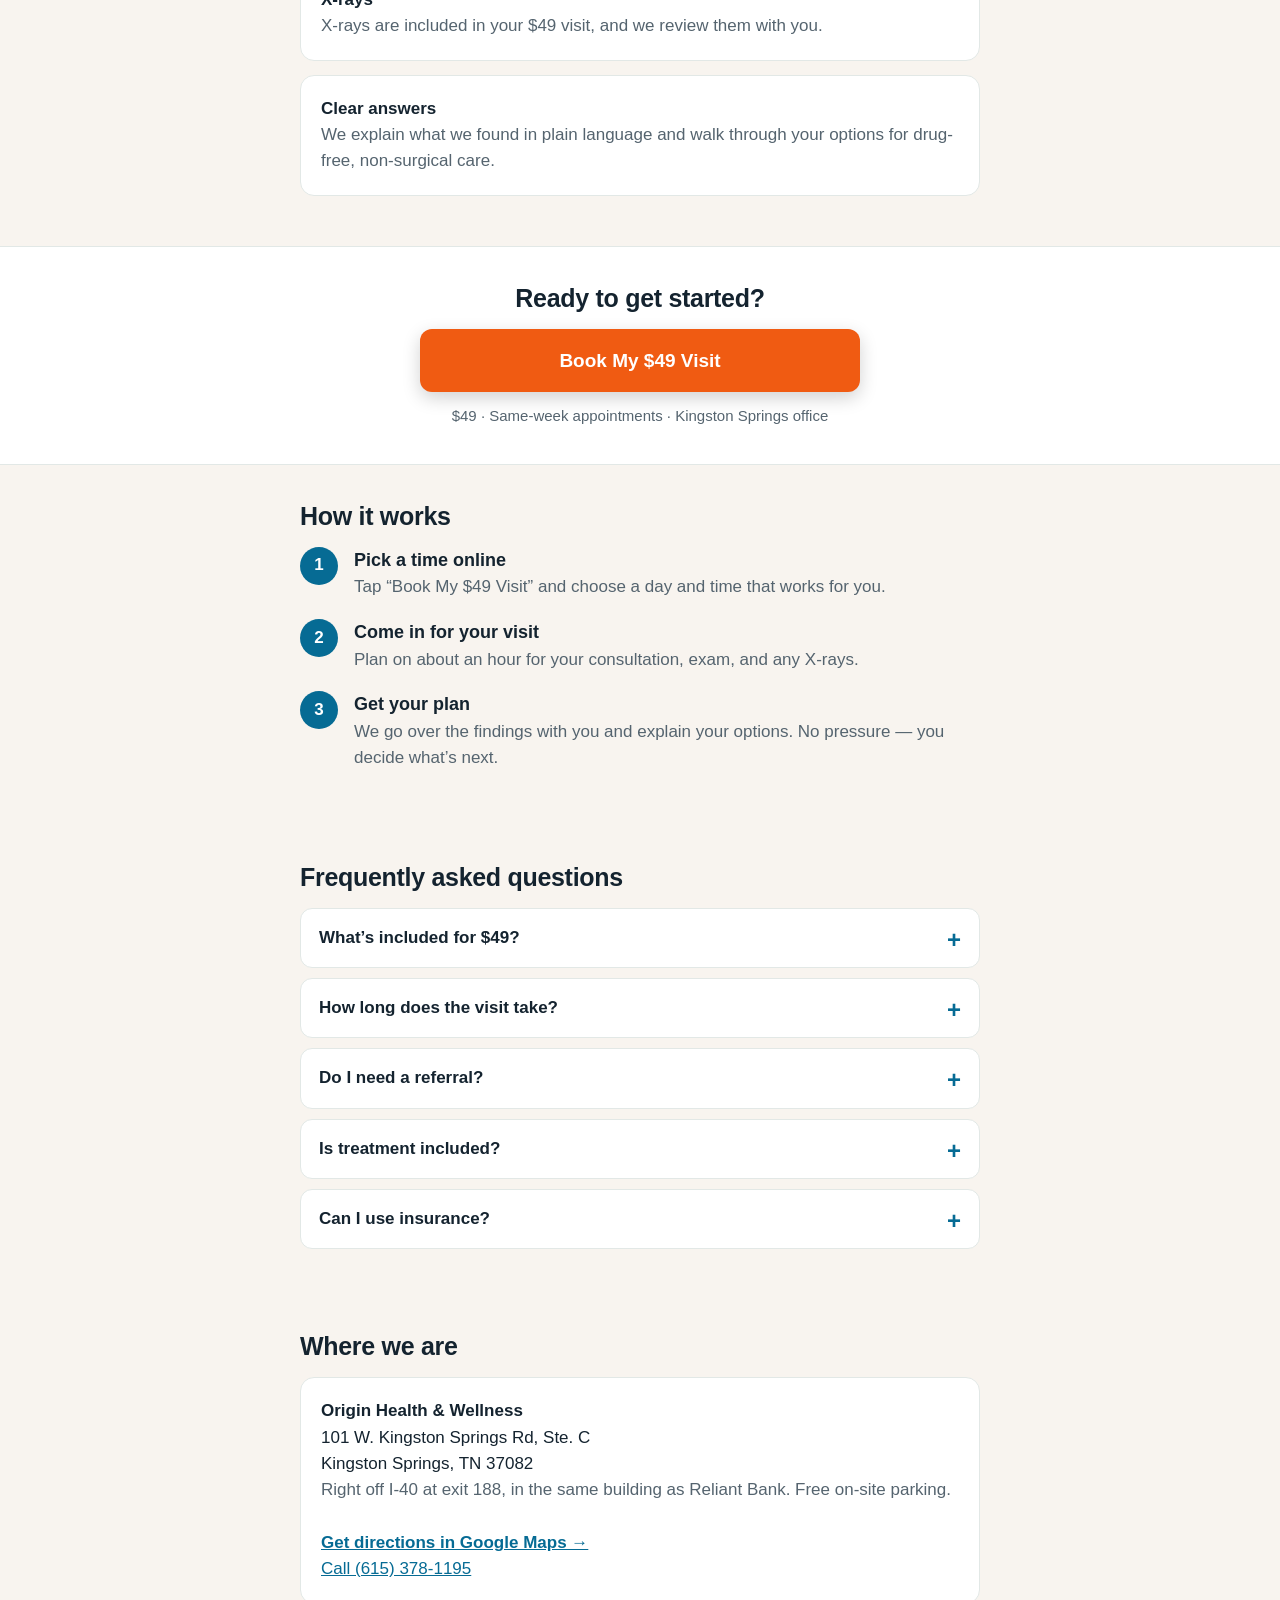
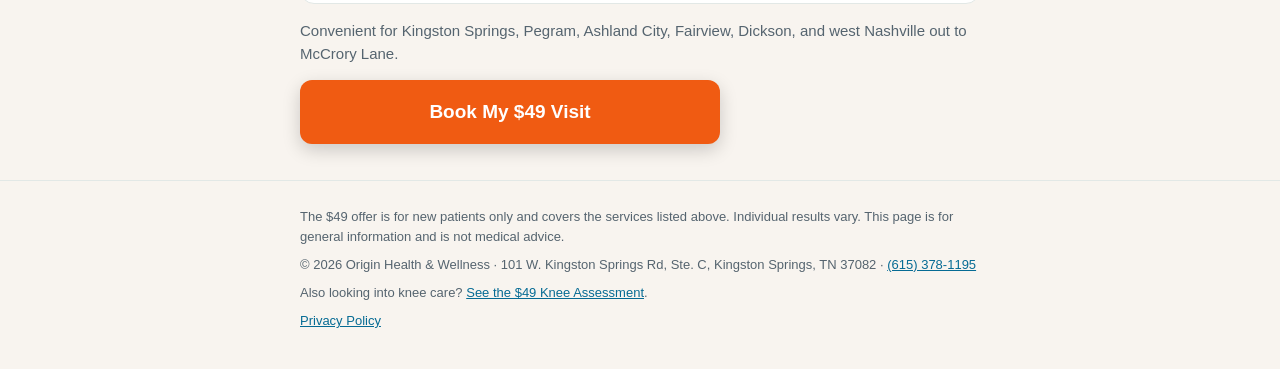
==== commit 8d251cf5: "Keep call button on one line; stop duplicate PageView on #book jump" ====
--- a/index.html
+++ b/index.html
@@ -9,7 +9,7 @@
 <link rel="stylesheet" href="style.css">
 <script>
 !function(f,b,e,v,n,t,s){if(f.fbq)return;n=f.fbq=function(){n.callMethod?n.callMethod.apply(n,arguments):n.queue.push(arguments)};if(!f._fbq)f._fbq=n;n.push=n;n.loaded=!0;n.version='2.0';n.queue=[];t=b.createElement(e);t.async=!0;t.src=v;s=b.getElementsByTagName(e)[0];s.parentNode.insertBefore(t,s)}(window,document,'script','https://connect.facebook.net/en_US/fbevents.js');
-fbq('init','791773248585047');fbq('track','PageView');
+fbq.disablePushState=true;fbq('init','791773248585047');fbq('track','PageView');
 </script>
 <noscript><img height="1" width="1" style="display:none" alt="" src="https://www.facebook.com/tr?id=791773248585047&ev=PageView&noscript=1"></noscript>
 </head><body>
--- a/style.css
+++ b/style.css
@@ -65,3 +65,4 @@
 .sticky .btn{flex:1;margin:0}
 .sticky .btn.call{flex:0 0 38%;background:var(--brand);}
 .sticky .btn.call:hover{background:var(--brand-d)}
+.contact-row .btn{white-space:nowrap;font-size:15px;padding:14px 4px}
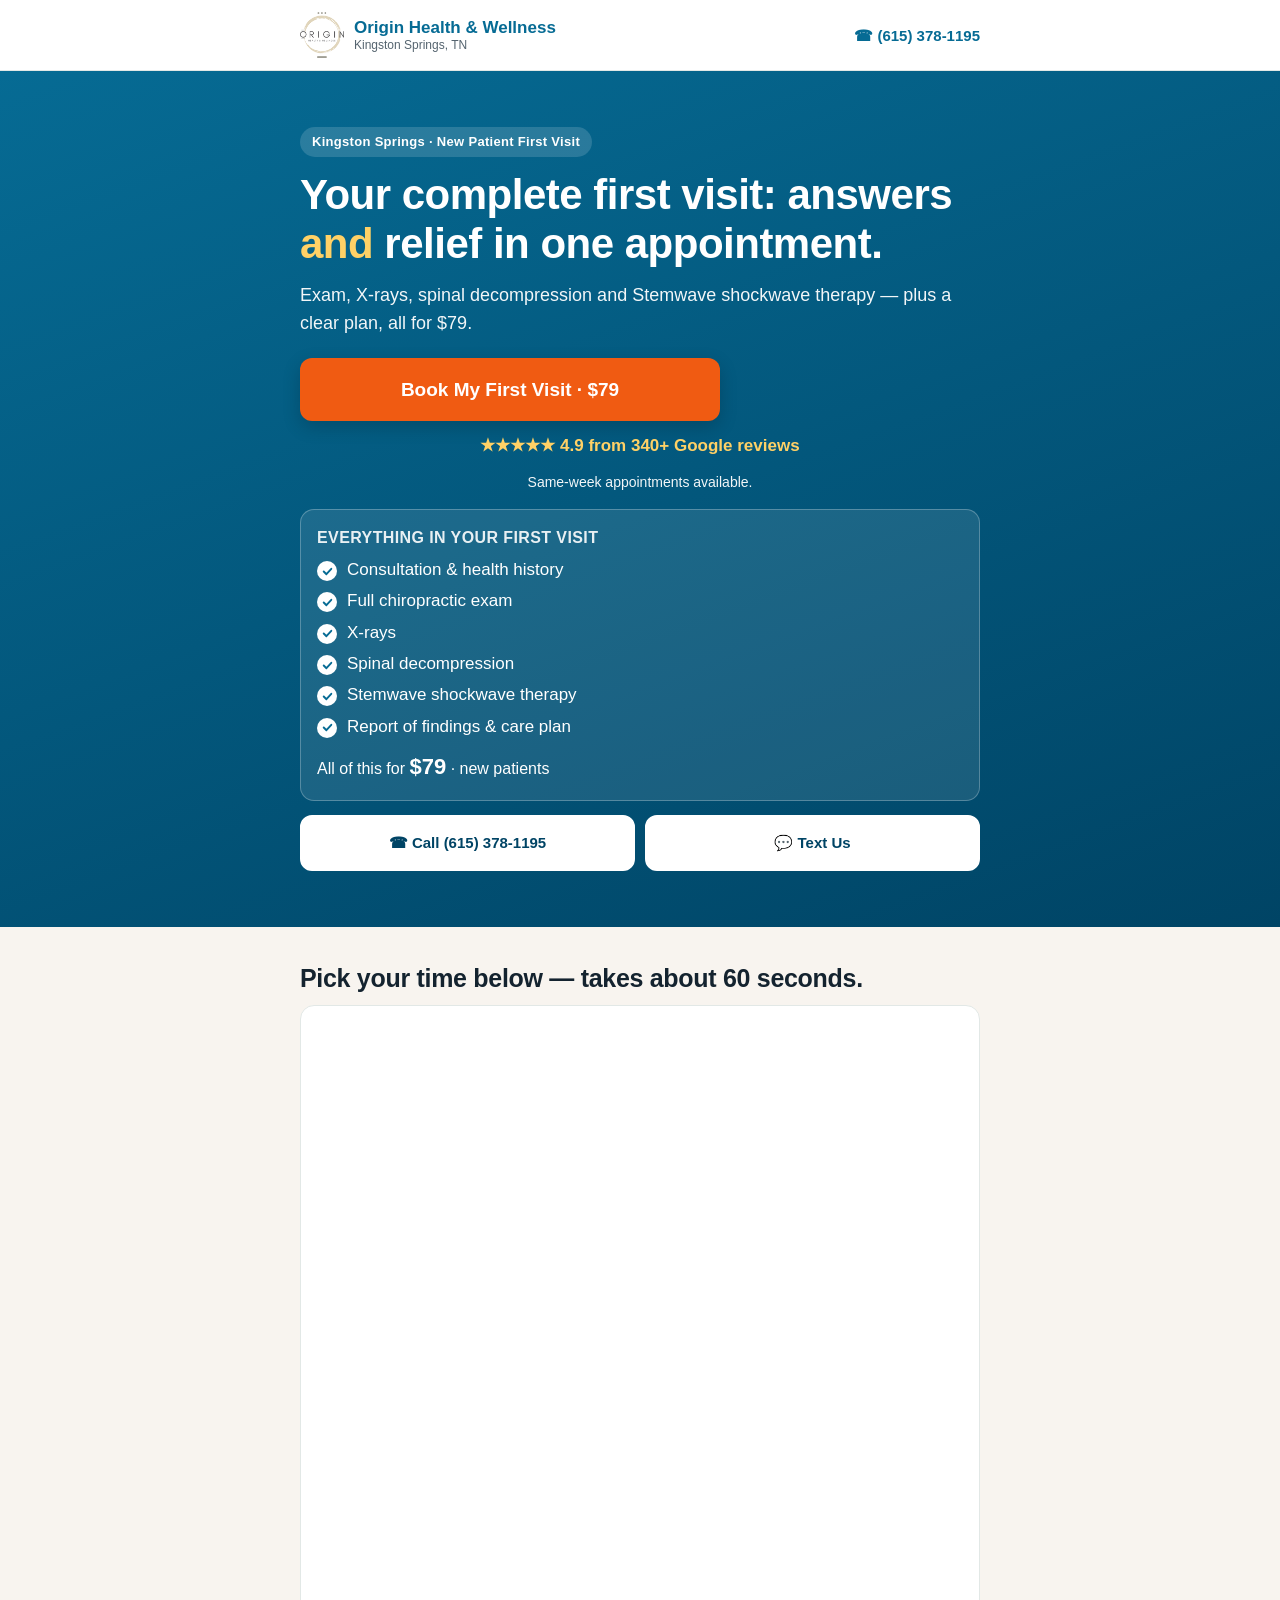
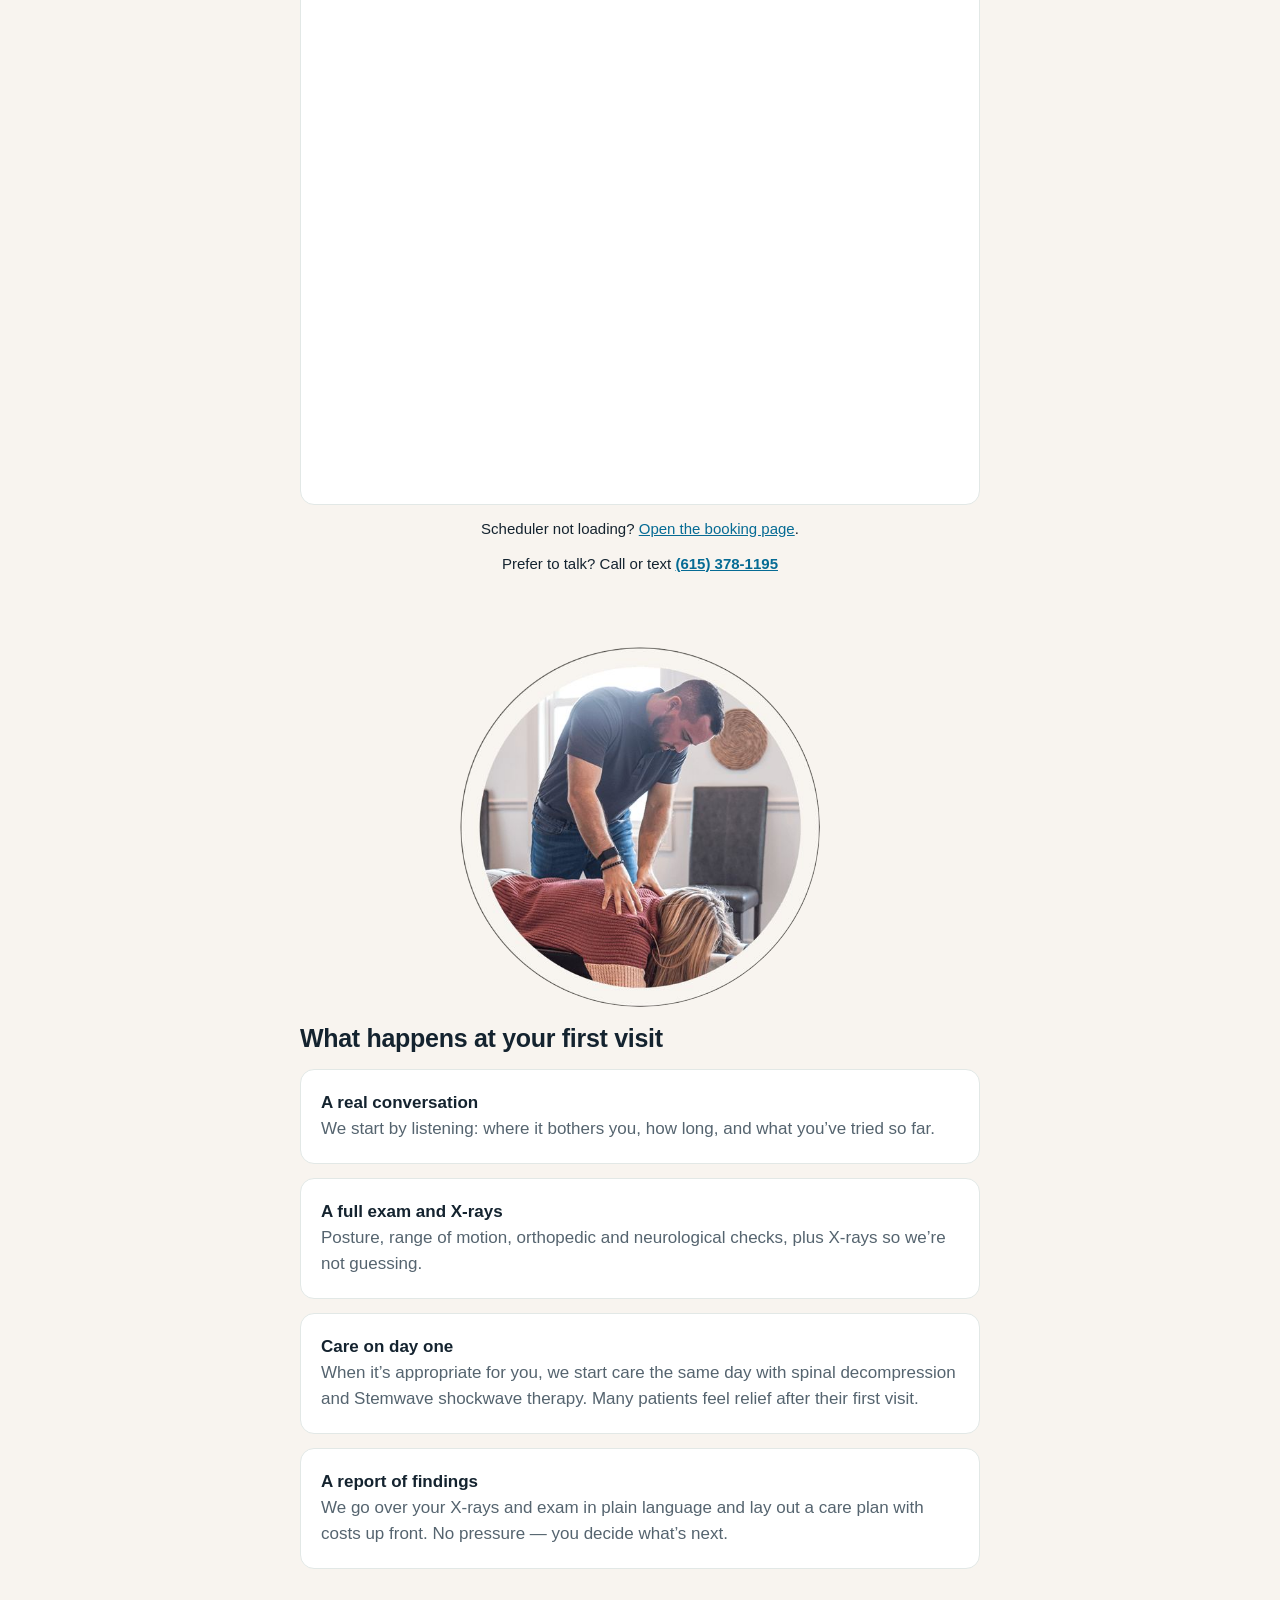
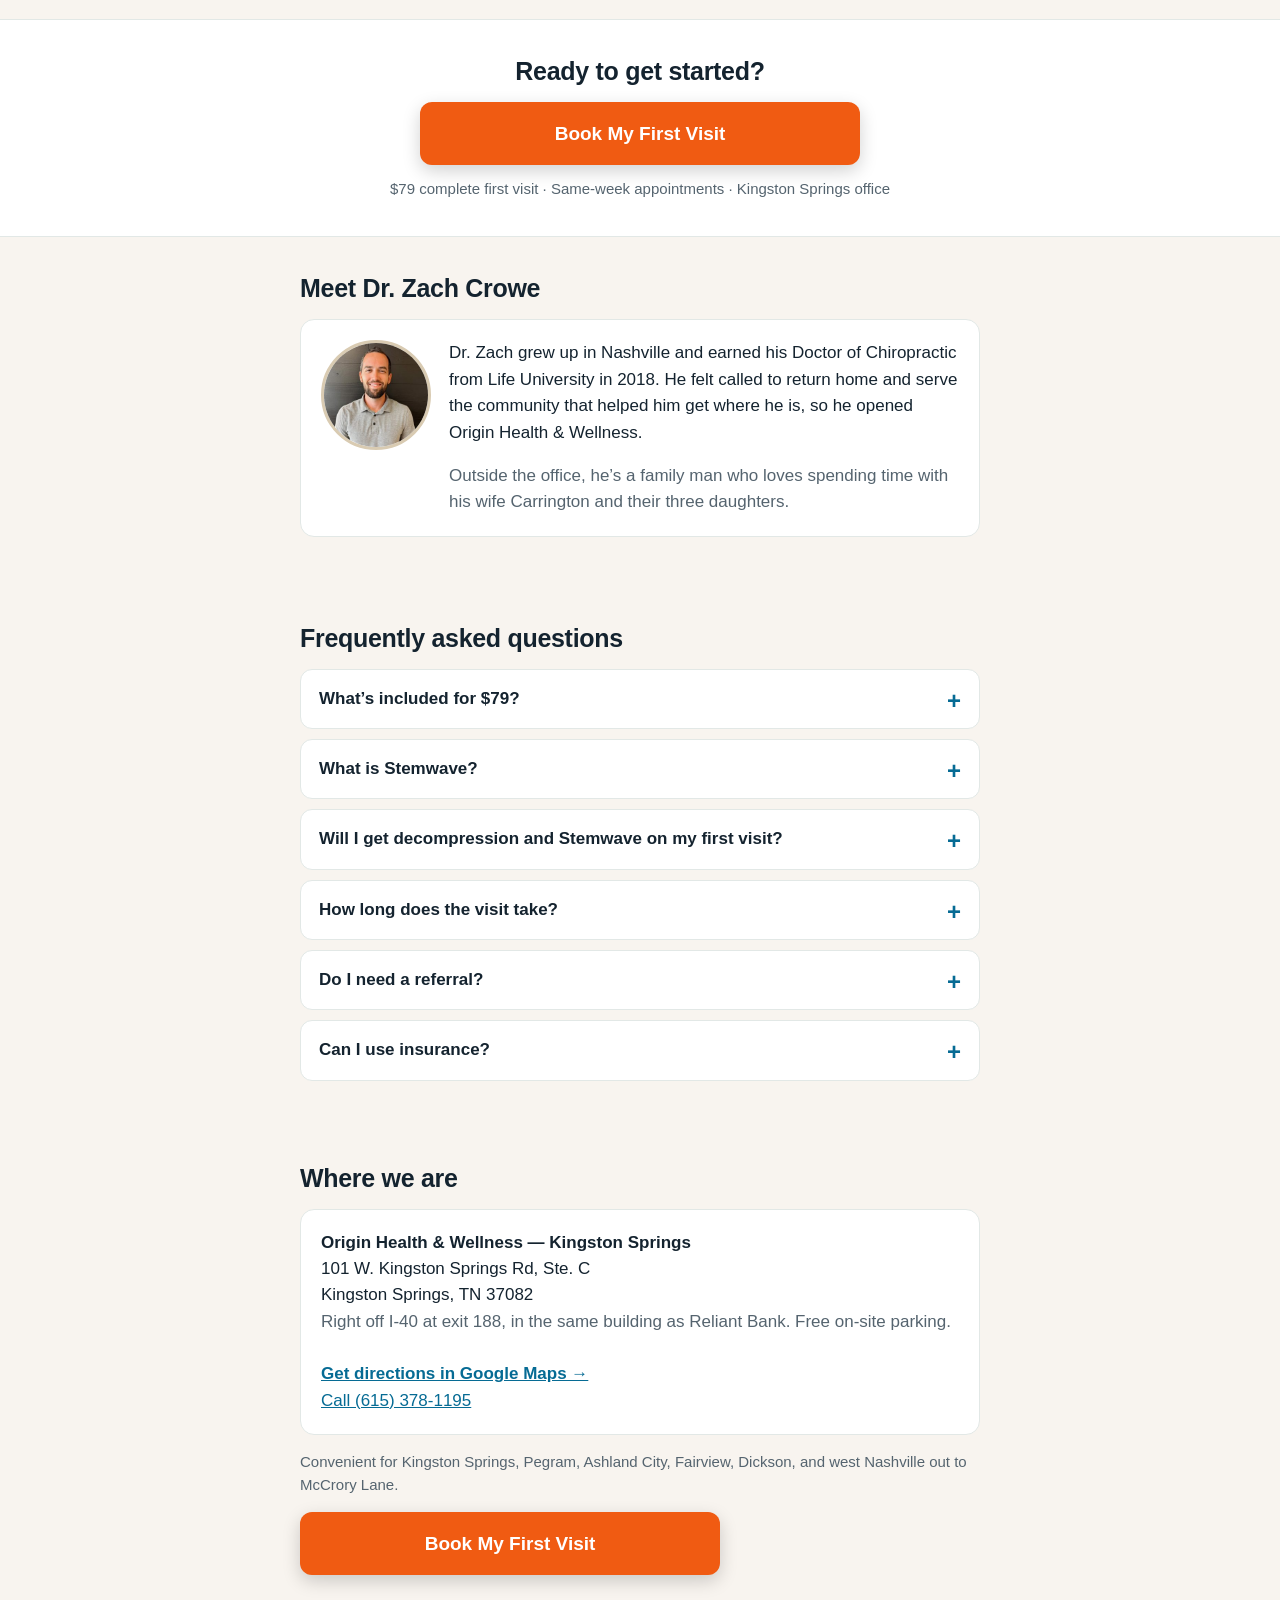
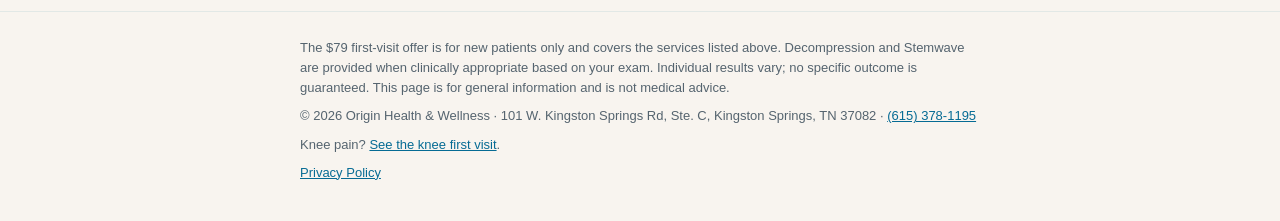
==== commit 22905c59: "DRAFT: $79 complete first-visit value offer (KS chiro/knee) + Nashville chiro/knee pages with ChiroH" ====
--- a/index.html
+++ b/index.html
@@ -1,9 +1,9 @@
 <!doctype html>
 <html lang="en"><head>
 <meta charset="utf-8"><meta name="viewport" content="width=device-width,initial-scale=1,viewport-fit=cover">
-<title>$49 New Patient Special | Chiropractic in Kingston Springs, TN</title>
-<meta name="description" content="$49 New Patient Visit in Kingston Springs: history, exam, X-rays, first treatment, X-ray review and a tailored care plan with Dr. Crowe. A $275 value.">
-<meta property="og:title" content="$49 New Patient Special | Chiropractic in Kingston Springs, TN"><meta property="og:description" content="$49 New Patient Visit in Kingston Springs: history, exam, X-rays, first treatment, X-ray review and a tailored care plan with Dr. Crowe. A $275 value."><meta property="og:type" content="website">
+<title>Complete First Visit | Chiropractic in Kingston Springs, TN</title>
+<meta name="description" content="One first visit in Kingston Springs: consultation, exam, X-rays, spinal decompression, Stemwave shockwave therapy and a report of findings with your care plan.">
+<meta property="og:title" content="Complete First Visit | Chiropractic in Kingston Springs, TN"><meta property="og:description" content="One first visit in Kingston Springs: consultation, exam, X-rays, spinal decompression, Stemwave shockwave therapy and a report of findings with your care plan."><meta property="og:type" content="website">
 <meta name="theme-color" content="#0f5e6e">
 <link rel="preconnect" href="https://portal.sked.life">
 <link rel="stylesheet" href="style.css">
@@ -20,25 +20,35 @@
 
 <main>
 <section class="hero"><div class="wrap">
-<span class="eyebrow">Kingston Springs New Patient Special</span>
-<h1>$49 New Patient Visit in Kingston Springs</h1>
-<p class="lead">History, exam, X-rays, first treatment, X-ray review &amp; a tailored care plan with Dr. Crowe &mdash; a $275 value.</p>
-<div class="price"><b>$49</b><s>$275</s><span>new patient visit</span></div>
-<ul class="checks"><li>Health history &amp; full exam</li><li>X-rays</li><li>First treatment</li><li>X-ray review &amp; tailored care plan</li></ul>
-<a class="btn" href="#book">Book My $49 Visit</a>
-<div class="contact-row"><a class="btn alt-btn" data-ev="call" href="tel:+16153781195">&#9742; Call (615) 378-1195</a><a class="btn alt-btn" data-ev="text" href="sms:+16153781195?&amp;body=Hi%2C%20I%27m%20interested%20in%20the%20%2449%20new%20patient%20visit">&#128172; Text Us</a></div>
+<span class="eyebrow">Kingston Springs &middot; New Patient First Visit</span>
+<h1>Your complete first visit: answers <em>and</em> relief in one appointment.</h1>
+<p class="lead">Exam, X-rays, spinal decompression and Stemwave shockwave therapy &mdash; plus a clear plan, all for <span data-offer="price">$79</span>.</p>
+<a class="btn" href="#book">Book My First Visit &middot; <span data-offer="price">$79</span></a>
 <p class="reviews">&#9733;&#9733;&#9733;&#9733;&#9733; 4.9 from 340+ Google reviews</p>
 <p class="spots">Same-week appointments available.</p>
+<div class="stack"><p class="stack-h">Everything in your first visit</p><ul class="checks"><li>Consultation &amp; health history</li><li>Full chiropractic exam</li><li>X-rays</li><li>Spinal decompression</li><li>Stemwave shockwave therapy</li><li>Report of findings &amp; care plan</li></ul>
+<p class="stack-p">All of this for <b><span data-offer="price">$79</span></b> &middot; new patients</p></div>
+<div class="contact-row"><a class="btn alt-btn" data-ev="call" href="tel:+16153781195">&#9742; Call (615) 378-1195</a><a class="btn alt-btn" data-ev="text" href="sms:+16153781195?&amp;body=Hi%2C%20I%27m%20interested%20in%20the%20new%20patient%20first%20visit">&#128172; Text Us</a></div>
 </div></section>
 
 <section class="book" id="book"><div class="wrap">
 <h2>Pick your time below &mdash; takes about 60 seconds.</h2>
 <iframe src="https://portal.sked.life/new-patient/time?key=c8ee289774bc4b73c769e722c77773aa9319d83832ac2dd619b5d44dfc84d4af&amp;from=" title="Book your appointment online"></iframe>
-<p class="alt">Prefer to talk? Call or text <a data-ev="call" href="tel:+16153781195"><b>(615) 378-1195</b></a> &middot; <a data-ev="text" href="sms:+16153781195?&amp;body=Hi%2C%20I%27m%20interested%20in%20the%20%2449%20new%20patient%20visit">Text us</a></p>
-<p class="alt">Scheduler not loading? <a href="https://portal.sked.life/new-patient/time?key=c8ee289774bc4b73c769e722c77773aa9319d83832ac2dd619b5d44dfc84d4af&amp;from=" rel="noopener">Open the booking page</a>.</p>
+<p class="alt">Scheduler not loading? <a data-ev="bookext" href="https://portal.sked.life/new-patient/time?key=c8ee289774bc4b73c769e722c77773aa9319d83832ac2dd619b5d44dfc84d4af&amp;from=" target="_blank" rel="noopener">Open the booking page</a>.</p>
+<p class="alt">Prefer to talk? Call or text <a data-ev="call" href="tel:+16153781195"><b>(615) 378-1195</b></a></p>
 </div></section>
 
+<section class="light"><div class="wrap">
+<img class="office" src="img/ks-office.jpg" alt="Chiropractic care at our Kingston Springs office" width="360" height="360" loading="lazy">
+<h2>What happens at your first visit</h2>
+<div class="card"><b>A real conversation</b><br><span class="muted">We start by listening: where it bothers you, how long, and what you&rsquo;ve tried so far.</span></div><div class="card"><b>A full exam and X-rays</b><br><span class="muted">Posture, range of motion, orthopedic and neurological checks, plus X-rays so we&rsquo;re not guessing.</span></div><div class="card"><b>Care on day one</b><br><span class="muted">When it&rsquo;s appropriate for you, we start care the same day with spinal decompression and Stemwave shockwave therapy. Many patients feel relief after their first visit.</span></div><div class="card"><b>A report of findings</b><br><span class="muted">We go over your X-rays and exam in plain language and lay out a care plan with costs up front. No pressure &mdash; you decide what&rsquo;s next.</span></div>
+</div></section>
 
+<section class="mid"><div class="wrap">
+<h2>Ready to get started?</h2>
+<a class="btn" href="#book">Book My First Visit</a>
+<p><span data-offer="price">$79</span> complete first visit &middot; Same-week appointments &middot; Kingston Springs office</p>
+</div></section>
 
 <section><div class="wrap">
 <h2>Meet Dr. Zach Crowe</h2>
@@ -46,60 +56,41 @@
 <div><p style="margin-top:0">Dr. Zach grew up in Nashville and earned his Doctor of Chiropractic from Life University in 2018. He felt called to return home and serve the community that helped him get where he is, so he opened Origin Health &amp; Wellness.</p>
 <p class="muted" style="margin-bottom:0">Outside the office, he&rsquo;s a family man who loves spending time with his wife Carrington and their three daughters.</p></div></div>
 </div></section>
-<section class="light"><div class="wrap">
-<img class="office" src="img/ks-office.jpg" alt="Chiropractic care at our Kingston Springs office" width="360" height="360" loading="lazy">
-<h2>What to expect at your visit</h2>
-<div class="card"><b>A real conversation</b><br><span class="muted">We start by listening: where it bothers you, how long, and what you&rsquo;ve tried so far.</span></div><div class="card"><b>A full exam</b><br><span class="muted">Posture, range of motion, and orthopedic and neurological checks to understand what&rsquo;s going on.</span></div><div class="card"><b>X-rays</b><br><span class="muted">X-rays are included in your $49 visit, and we review them with you.</span></div><div class="card"><b>Clear answers</b><br><span class="muted">We explain what we found in plain language and walk through your options for drug-free, non-surgical care.</span></div>
-</div></section>
-
-<section class="mid"><div class="wrap">
-<h2>Ready to get started?</h2>
-<a class="btn" href="#book">Book My $49 Visit</a>
-<p>$49 &middot; Same-week appointments &middot; Kingston Springs office</p>
-</div></section>
-
-<section><div class="wrap">
-<h2>How it works</h2>
-<ol class="steps">
-<li><b>Pick a time online</b><span class="muted">Tap &ldquo;Book My $49 Visit&rdquo; and choose a day and time that works for you.</span></li>
-<li><b>Come in for your visit</b><span class="muted">Plan on about an hour for your consultation, exam, and any X-rays.</span></li>
-<li><b>Get your plan</b><span class="muted">We go over the findings with you and explain your options. No pressure &mdash; you decide what&rsquo;s next.</span></li>
-</ol>
-</div></section>
-
 
 <section><div class="wrap">
 <h2>Frequently asked questions</h2>
-<details><summary>What&rsquo;s included for $49?</summary><p>A health history, full exam, X-rays, your first treatment, and an X-ray review with a tailored care plan &mdash; a $275 value.</p></details><details><summary>How long does the visit take?</summary><p>Plan on about an hour for your first visit. Exact times can vary depending on whether X-rays are needed.</p></details><details><summary>Do I need a referral?</summary><p>No referral is needed. You can book directly online or by calling the office.</p></details><details><summary>Is treatment included?</summary><p>Yes &mdash; your first treatment is included in the $49 visit. If ongoing care is recommended, we&rsquo;ll explain your options and costs up front before anything is done.</p></details><details><summary>Can I use insurance?</summary><p>The $49 special is a flat cash price. Call the office if you have questions about using insurance for ongoing care.</p></details>
+<details><summary>What&rsquo;s included for <span data-offer="price">$79</span>?</summary><p>Your consultation, full exam, X-rays, spinal decompression, Stemwave shockwave therapy, and a report of findings with your care plan. It&rsquo;s a complete first visit, not just a screening.</p></details><details><summary>What is Stemwave?</summary><p>Stemwave is a non-invasive acoustic (shockwave) therapy applied to the area that hurts. There are no needles or medications, and many patients feel relief after a session.</p></details><details><summary>Will I get decompression and Stemwave on my first visit?</summary><p>Yes, as long as the exam shows they&rsquo;re appropriate for you. If something in your exam or X-rays means another approach is better, we&rsquo;ll explain why.</p></details><details><summary>How long does the visit take?</summary><p>Plan on about an hour to an hour and a half for your first visit.</p></details><details><summary>Do I need a referral?</summary><p>No referral is needed. You can book online or by calling the office.</p></details><details><summary>Can I use insurance?</summary><p>The <span data-offer="price">$79</span> first visit is a flat cash price. Call the office if you have questions about using insurance for ongoing care.</p></details>
 </div></section>
 
 <section class="loc"><div class="wrap">
 <h2>Where we are</h2>
 <div class="card">
-<b>Origin Health &amp; Wellness</b><br>101 W. Kingston Springs Rd, Ste. C<br>Kingston Springs, TN 37082<br>
+<b>Origin Health &amp; Wellness &mdash; Kingston Springs</b><br>101 W. Kingston Springs Rd, Ste. C<br>Kingston Springs, TN 37082<br>
 <span class="muted">Right off I-40 at exit 188, in the same building as Reliant Bank. Free on-site parking.</span><br><br>
 <a class="map" href="https://www.google.com/maps/search/?api=1&amp;query=Origin+Health+%26+Wellness%2C+101+W+Kingston+Springs+Rd+Ste+C%2C+Kingston+Springs%2C+TN+37082" target="_blank" rel="noopener">Get directions in Google Maps &rarr;</a><br>
 <a data-ev="call" href="tel:+16153781195">Call (615) 378-1195</a>
 </div>
 <p class="muted" style="font-size:15px">Convenient for Kingston Springs, Pegram, Ashland City, Fairview, Dickson, and west Nashville out to McCrory Lane.</p>
-<a class="btn" href="#book">Book My $49 Visit</a>
+<a class="btn" href="#book">Book My First Visit</a>
 </div></section>
 </main>
 
 <footer><div class="wrap">
-<p>The $49 offer is for new patients only and covers the services listed above. Individual results vary. This page is for general information and is not medical advice.</p>
+<p>The <span data-offer="price">$79</span> first-visit offer is for new patients only and covers the services listed above. Decompression and Stemwave are provided when clinically appropriate based on your exam. Individual results vary; no specific outcome is guaranteed. This page is for general information and is not medical advice.</p>
 <p>&copy; 2026 Origin Health &amp; Wellness &middot; 101 W. Kingston Springs Rd, Ste. C, Kingston Springs, TN 37082 &middot; <a data-ev="call" href="tel:+16153781195">(615) 378-1195</a></p>
-<p>Also looking into knee care? <a href="knee/">See the $49 Knee Assessment</a>.</p>
+<p>Knee pain? <a href="knee/">See the knee first visit</a>.</p>
 <p><a href="privacy/">Privacy Policy</a></p>
 </div></footer>
 
-<div class="sticky"><a class="btn" href="#book">Book $49 Visit</a><a class="btn call" data-ev="call" href="tel:+16153781195">&#9742; Call</a></div>
+<div class="sticky"><a class="btn" href="#book">Book &middot; <span data-offer="price">$79</span></a><a class="btn call" data-ev="call" href="tel:+16153781195">&#9742; Call</a></div>
+<script src="offer.js"></script>
 <script>
 (function(){var offer="chiro_np";
 function ev(type,name,params){try{if(window.fbq)fbq(type,name,params);}catch(e){}}
 document.addEventListener('click',function(e){var a=e.target.closest&&e.target.closest('a');if(!a)return;
 var h=a.getAttribute('href')||'',t=a.getAttribute('data-ev');
-if(h==='#book'){ev('trackCustom','BookClick',{offer:offer});}
+if(h==='#book'){ev('trackCustom','BookClick',{offer:offer});ev('track','Schedule',{content_category:offer});}
+else if(t==='bookext'){ev('trackCustom','BookExternal',{offer:offer});ev('track','Schedule',{content_category:offer+'_external'});}
 else if(t==='call'||h.indexOf('tel:')===0){ev('trackCustom','CallClick',{offer:offer});ev('track','Contact',{content_name:offer+'_call'});}
 else if(t==='text'||h.indexOf('sms:')===0){ev('trackCustom','TextClick',{offer:offer});ev('track','Contact',{content_name:offer+'_text'});}
 },true);
--- a/style.css
+++ b/style.css
@@ -66,3 +66,11 @@
 .sticky .btn.call{flex:0 0 38%;background:var(--brand);}
 .sticky .btn.call:hover{background:var(--brand-d)}
 .contact-row .btn{white-space:nowrap;font-size:15px;padding:14px 4px}
+/* value-offer drafts */
+h1 em{font-style:normal;color:#ffd166}
+.hero .btn{margin-top:4px}
+.stack{background:rgba(255,255,255,.1);border:1px solid rgba(255,255,255,.25);border-radius:var(--r);padding:16px 16px 6px;margin:16px 0 4px}
+.stack-h{font-weight:800;margin:0 0 6px;font-size:16px;text-transform:uppercase;letter-spacing:.4px;opacity:.9}
+.stack .checks{margin:0 0 10px}.stack .checks li{margin:5px 0}
+.stack-p{margin:0 0 10px;font-size:16px}.stack-p b{font-size:22px}
+.book h2{margin-bottom:12px}
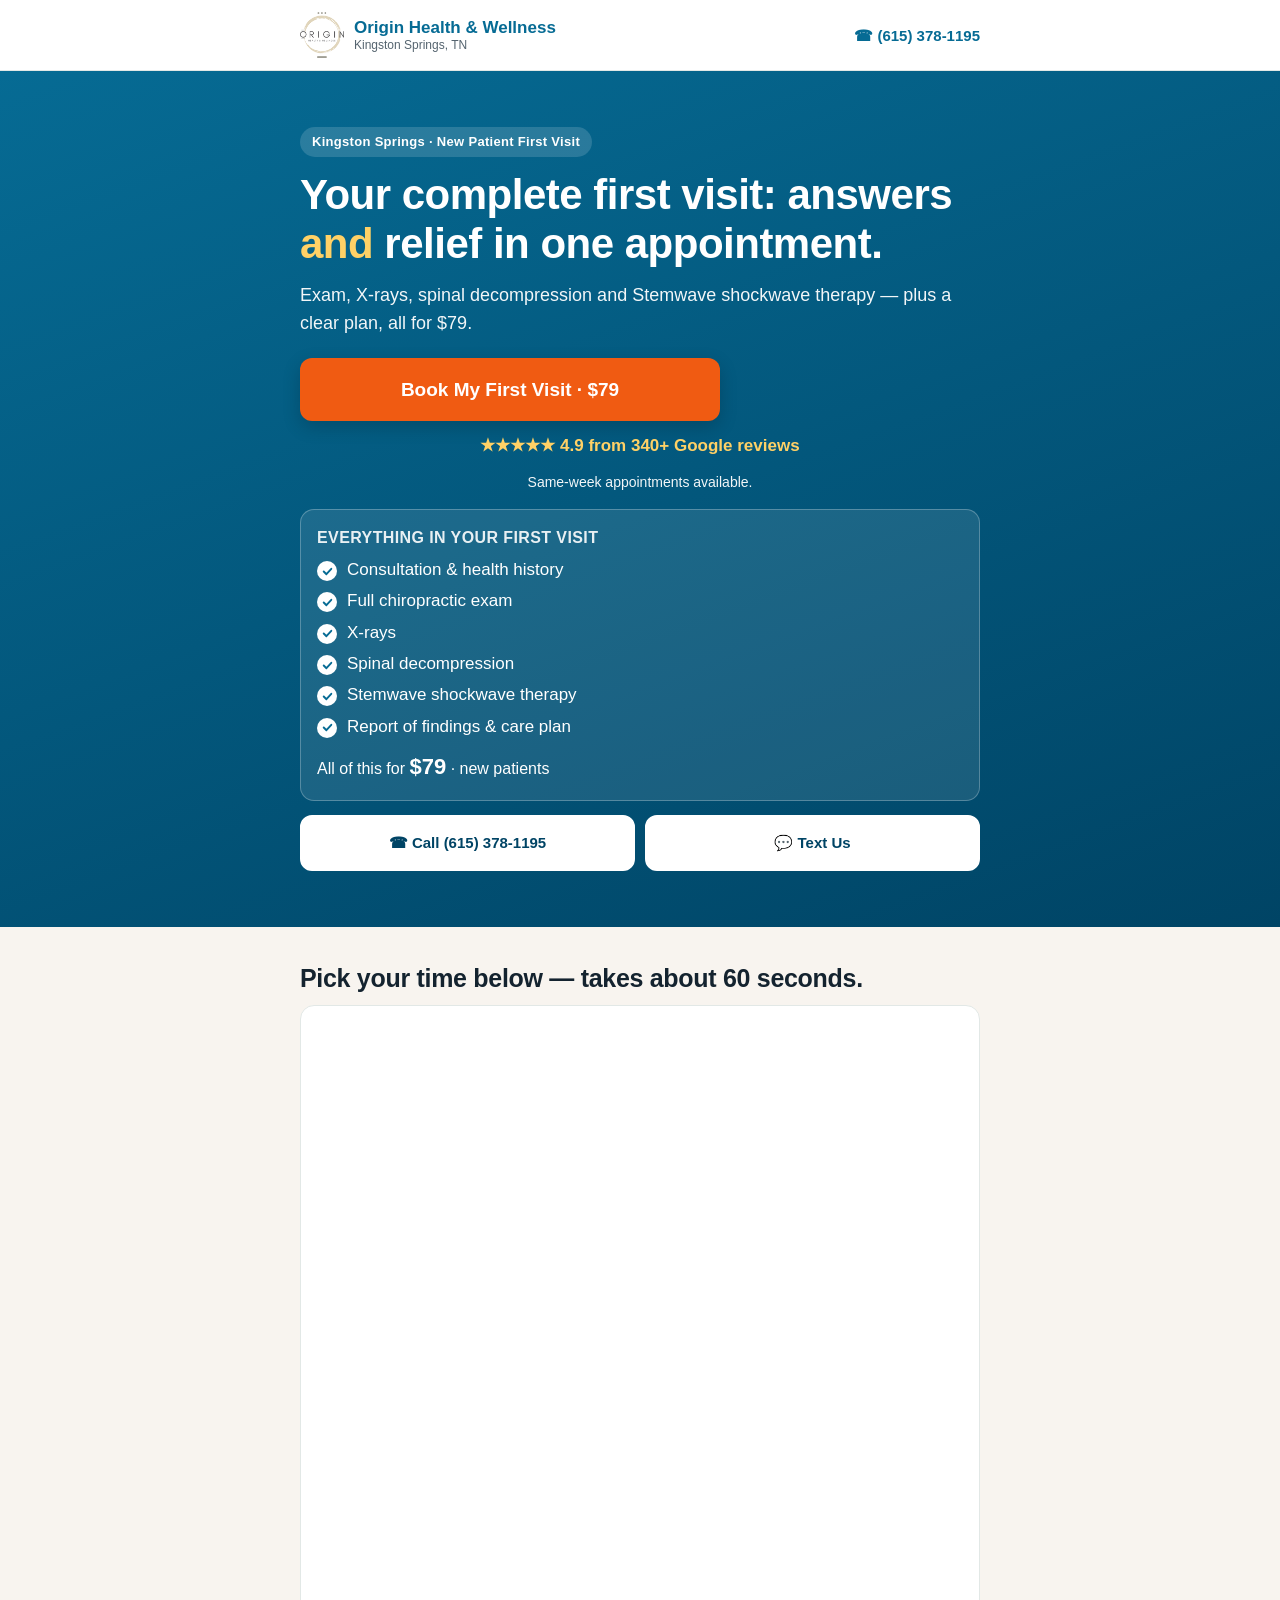
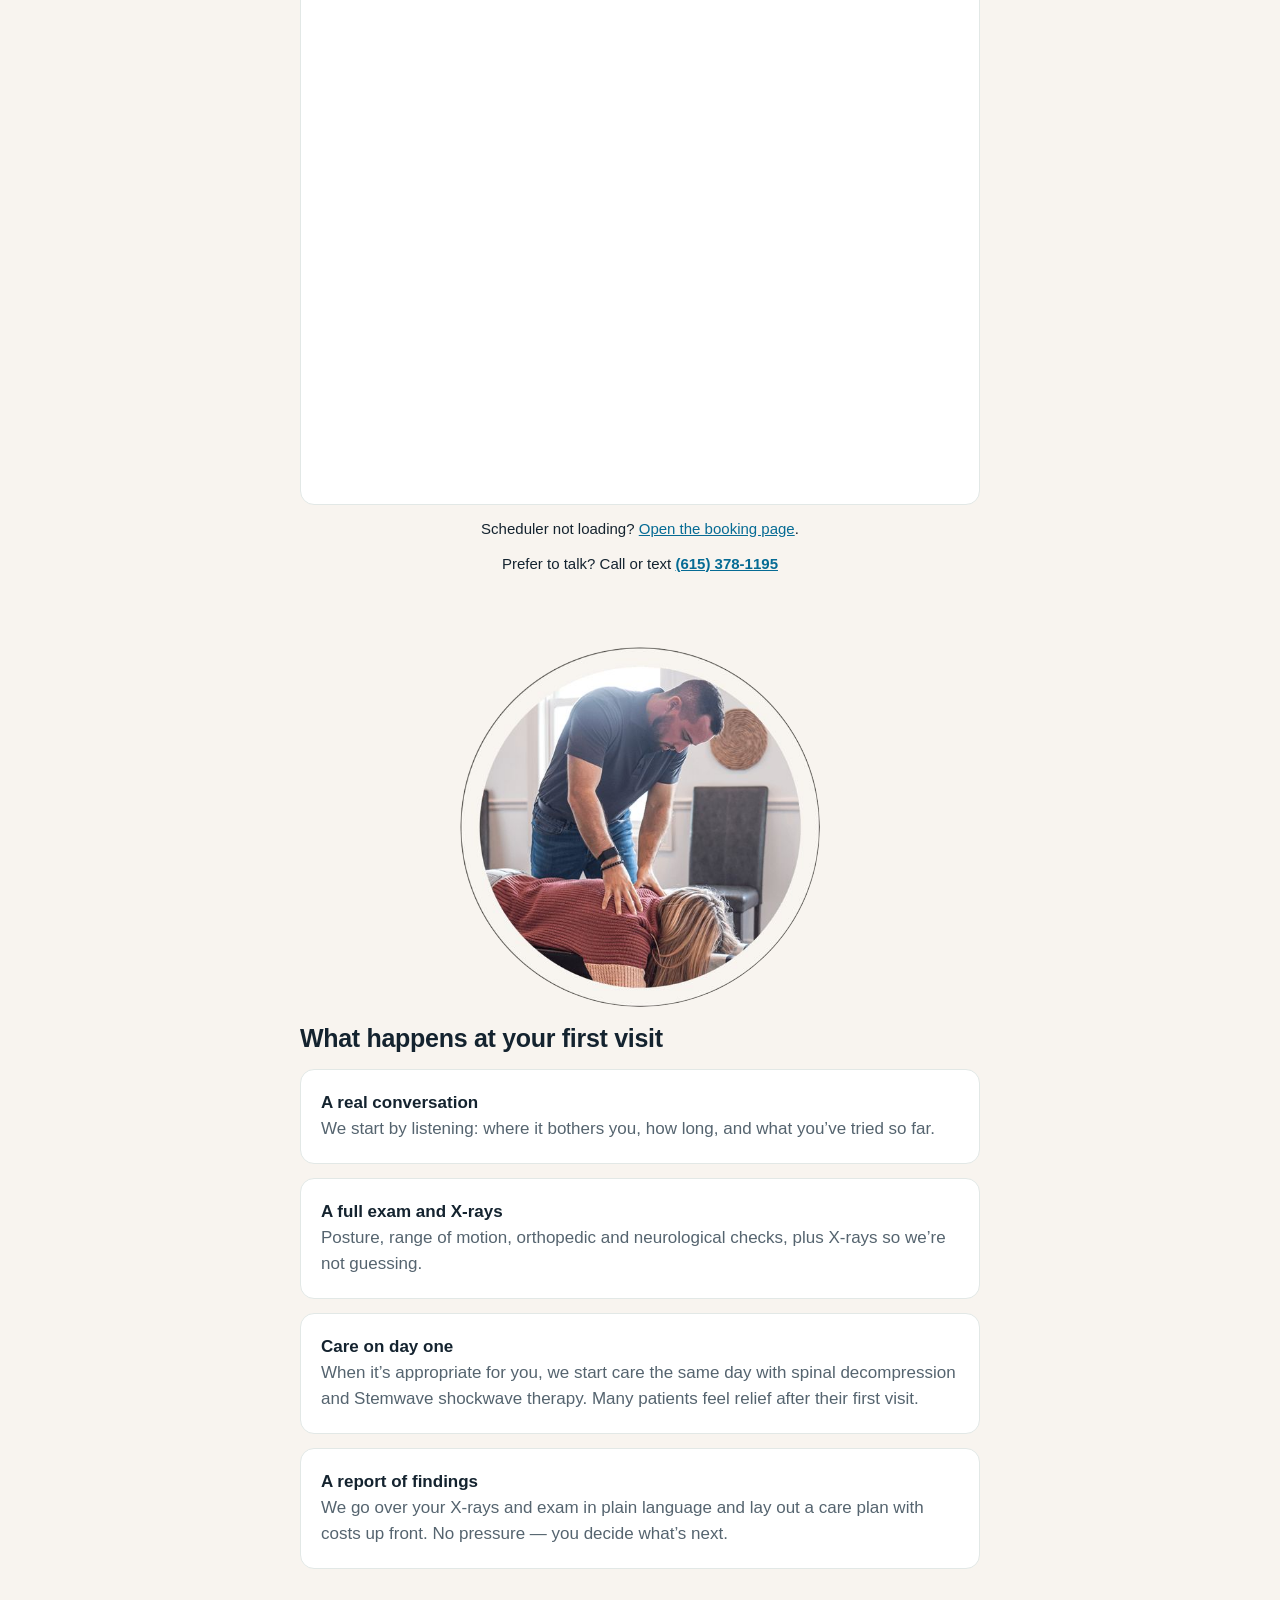
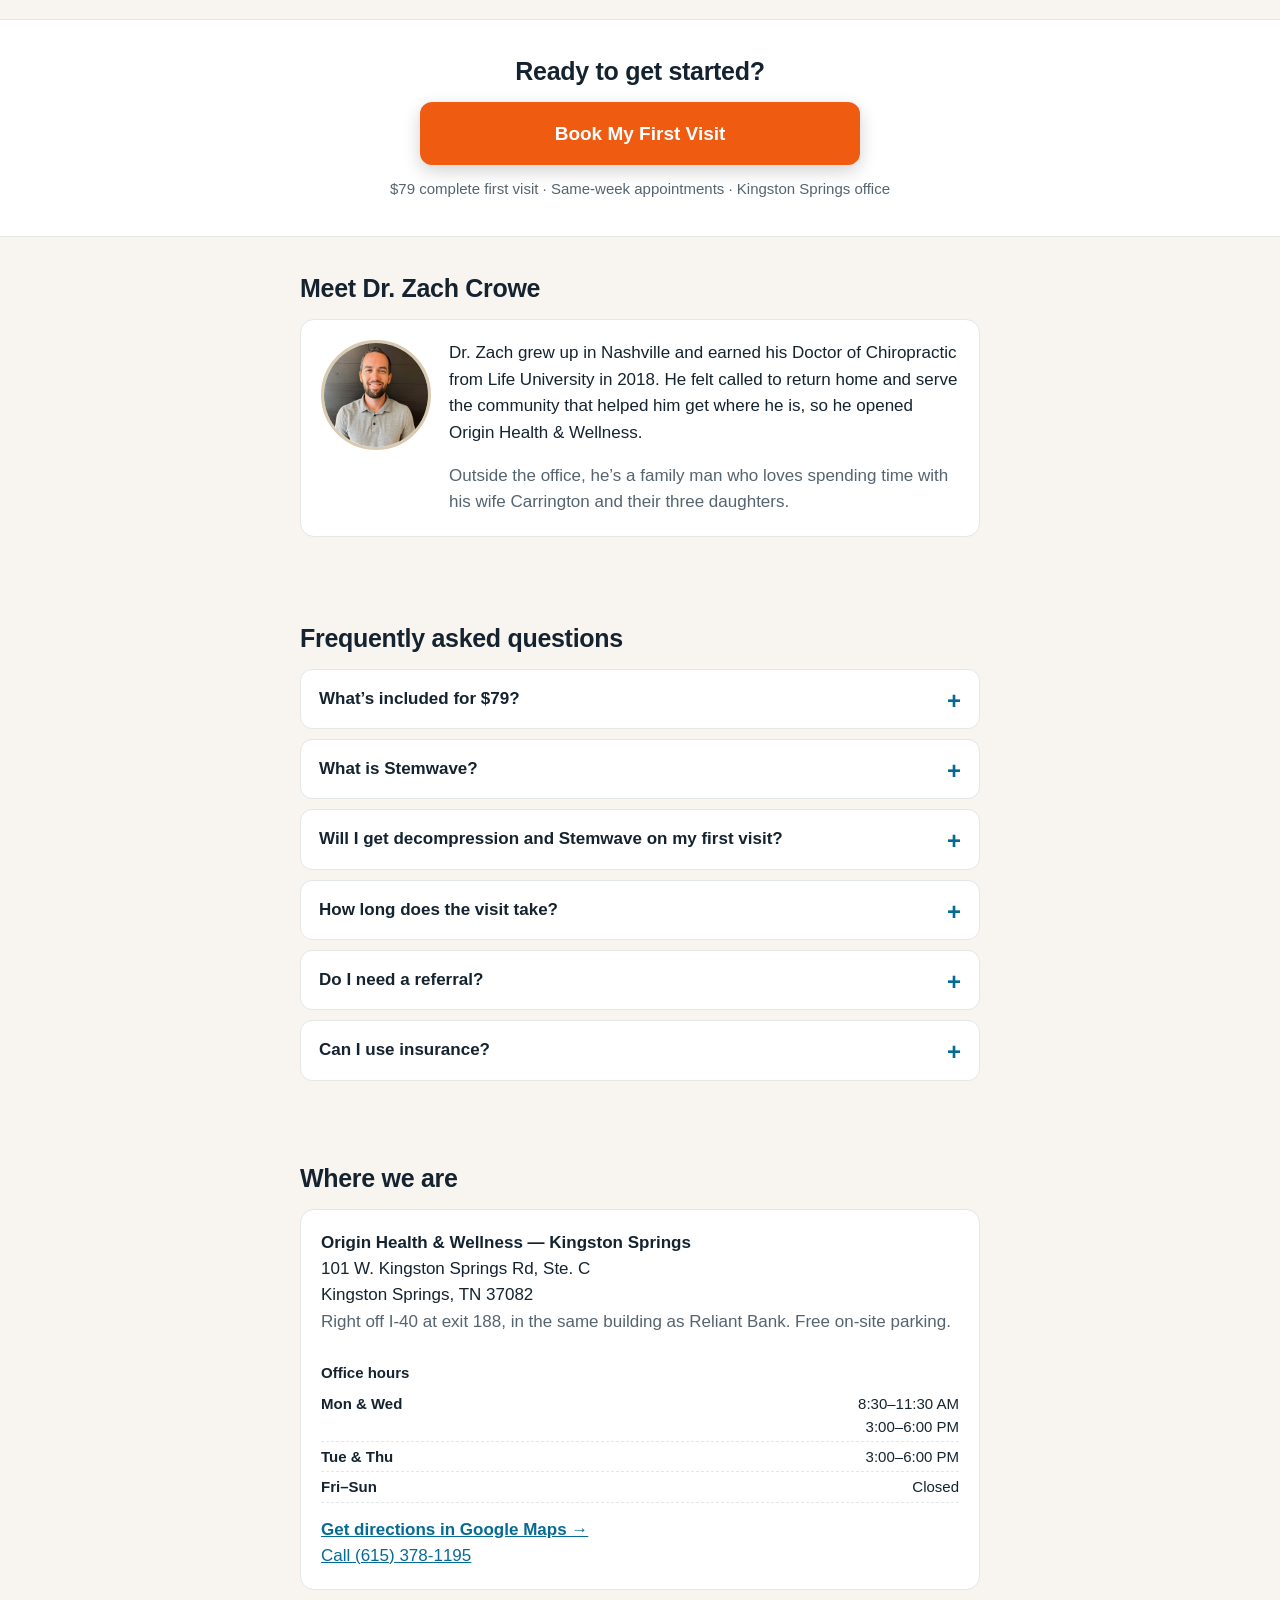
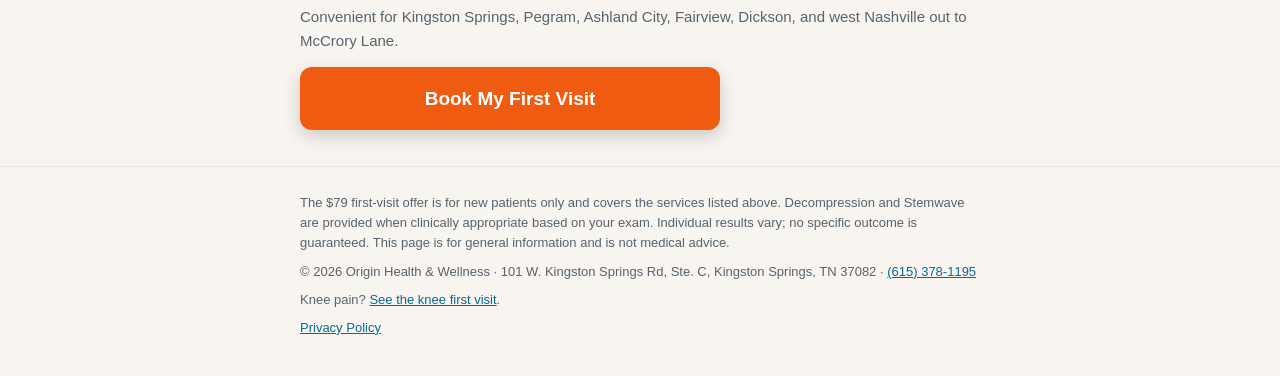
==== commit 994b7d1f: "Add correct office hours: Kingston Springs and Nashville" ====
--- a/index.html
+++ b/index.html
@@ -67,6 +67,7 @@
 <div class="card">
 <b>Origin Health &amp; Wellness &mdash; Kingston Springs</b><br>101 W. Kingston Springs Rd, Ste. C<br>Kingston Springs, TN 37082<br>
 <span class="muted">Right off I-40 at exit 188, in the same building as Reliant Bank. Free on-site parking.</span><br><br>
+<div class="hours"><b>Office hours</b><div><span>Mon &amp; Wed</span><span>8:30&ndash;11:30 AM<br>3:00&ndash;6:00 PM</span></div><div><span>Tue &amp; Thu</span><span>3:00&ndash;6:00 PM</span></div><div><span>Fri&ndash;Sun</span><span>Closed</span></div></div>
 <a class="map" href="https://www.google.com/maps/search/?api=1&amp;query=Origin+Health+%26+Wellness%2C+101+W+Kingston+Springs+Rd+Ste+C%2C+Kingston+Springs%2C+TN+37082" target="_blank" rel="noopener">Get directions in Google Maps &rarr;</a><br>
 <a data-ev="call" href="tel:+16153781195">Call (615) 378-1195</a>
 </div>
--- a/style.css
+++ b/style.css
@@ -74,3 +74,6 @@
 .stack .checks{margin:0 0 10px}.stack .checks li{margin:5px 0}
 .stack-p{margin:0 0 10px;font-size:16px}.stack-p b{font-size:22px}
 .book h2{margin-bottom:12px}
+.hours{margin:0 0 14px;font-size:15px}.hours b{display:block;margin-bottom:4px}
+.hours div{display:flex;justify-content:space-between;gap:12px;border-bottom:1px dashed var(--line);padding:3px 0}
+.hours div span:first-child{font-weight:600;white-space:nowrap}.hours div span:last-child{text-align:right}
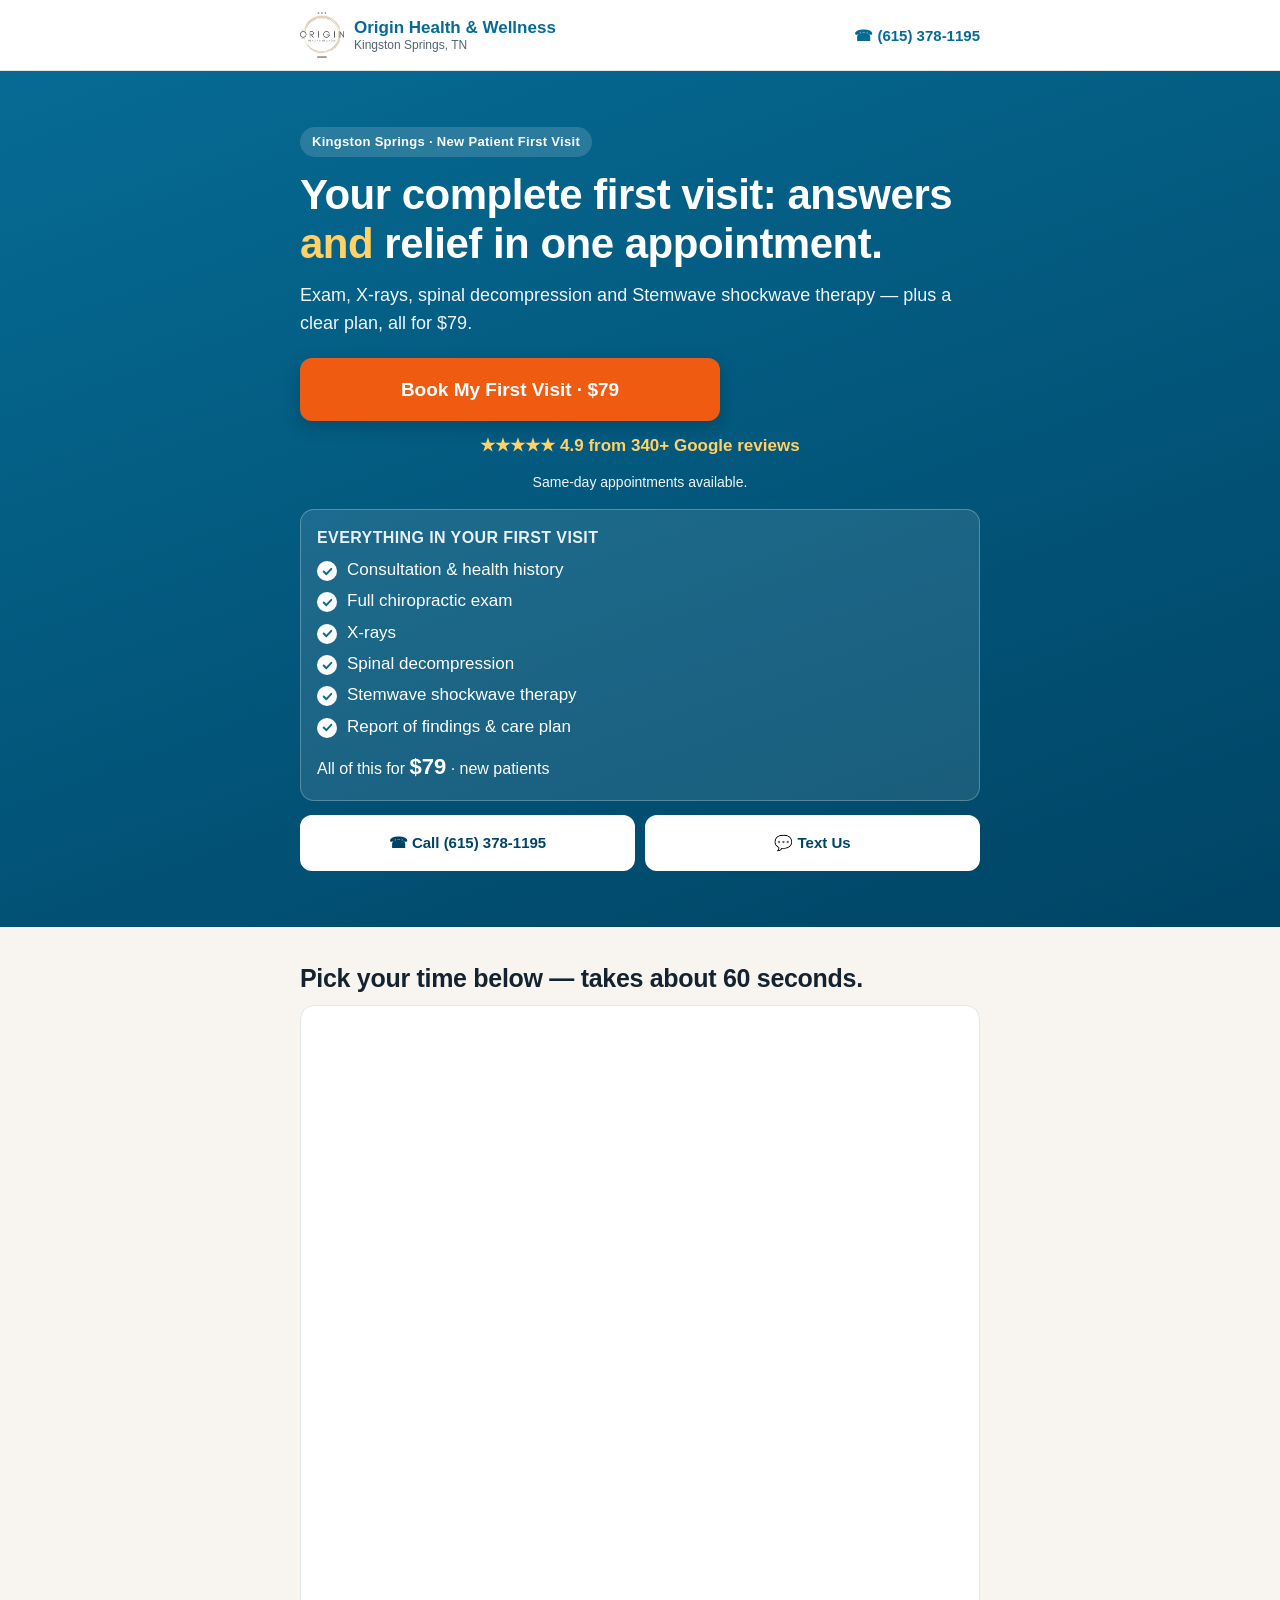
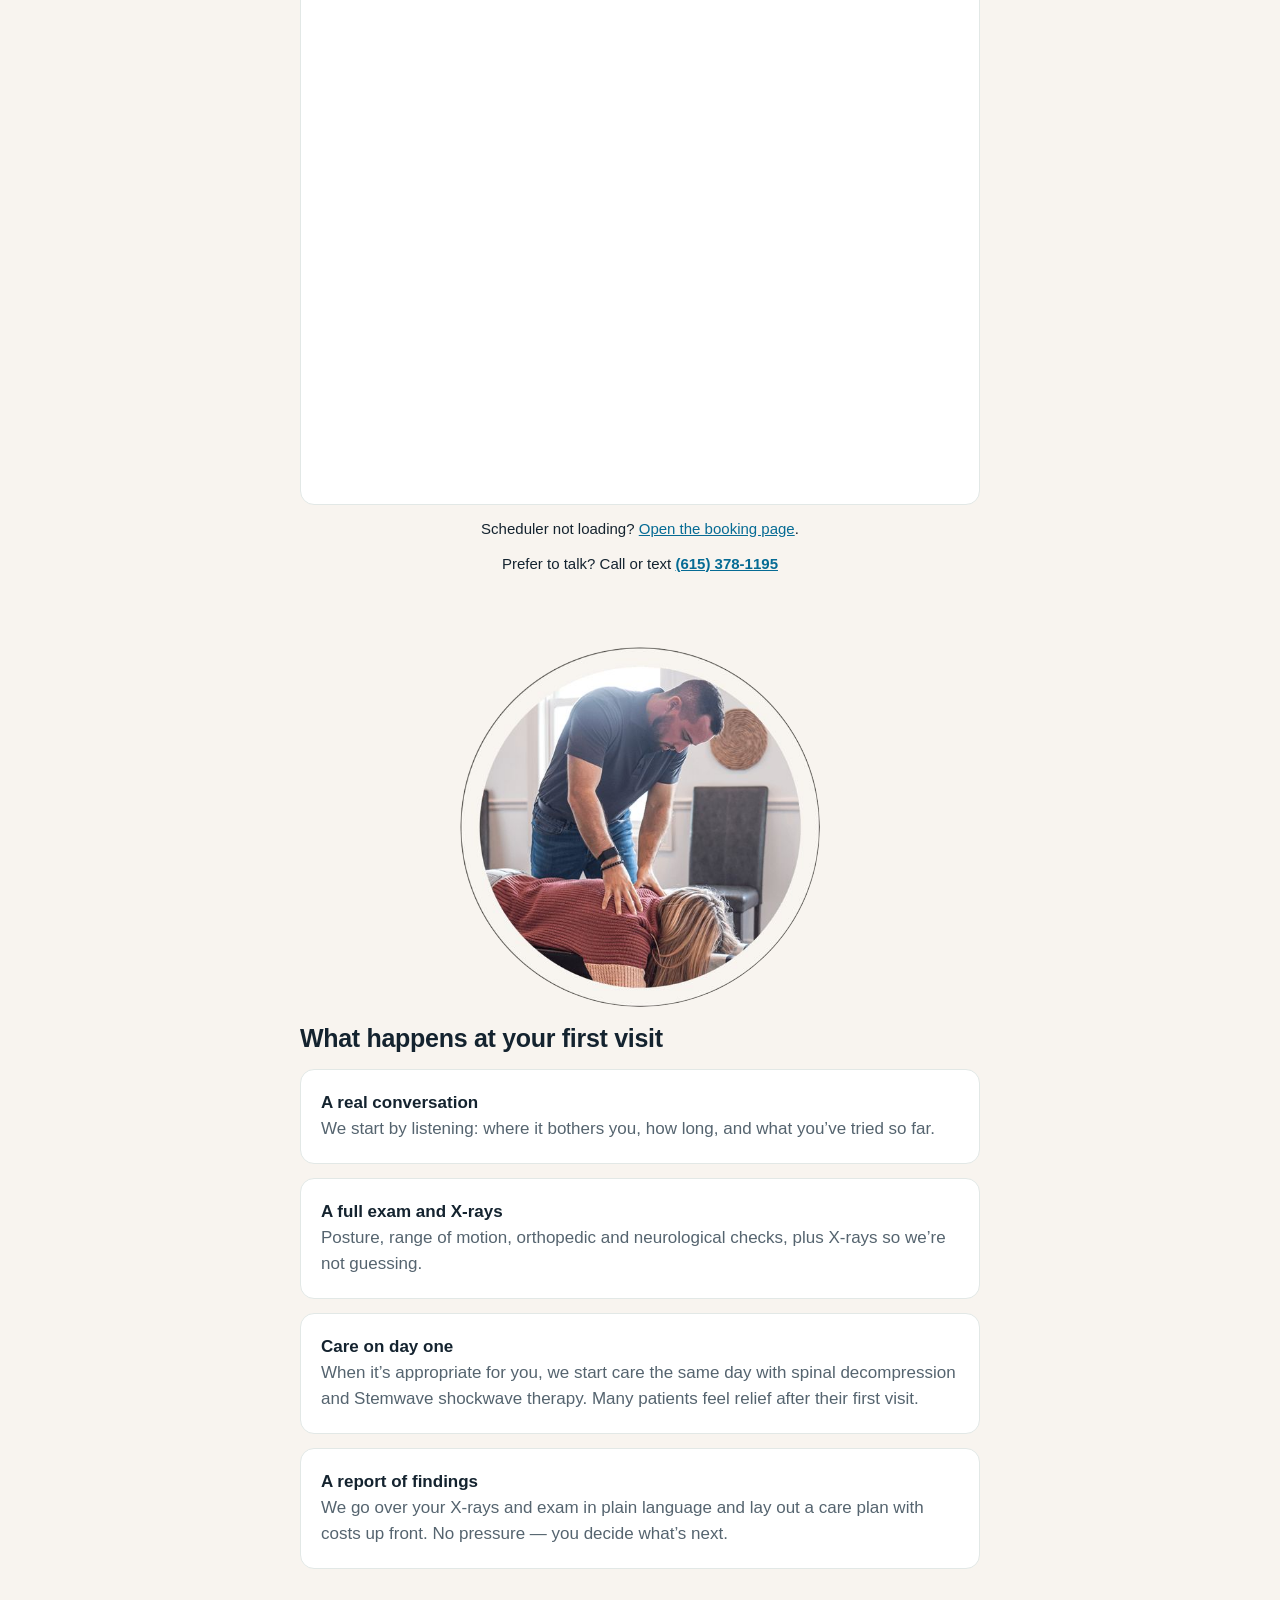
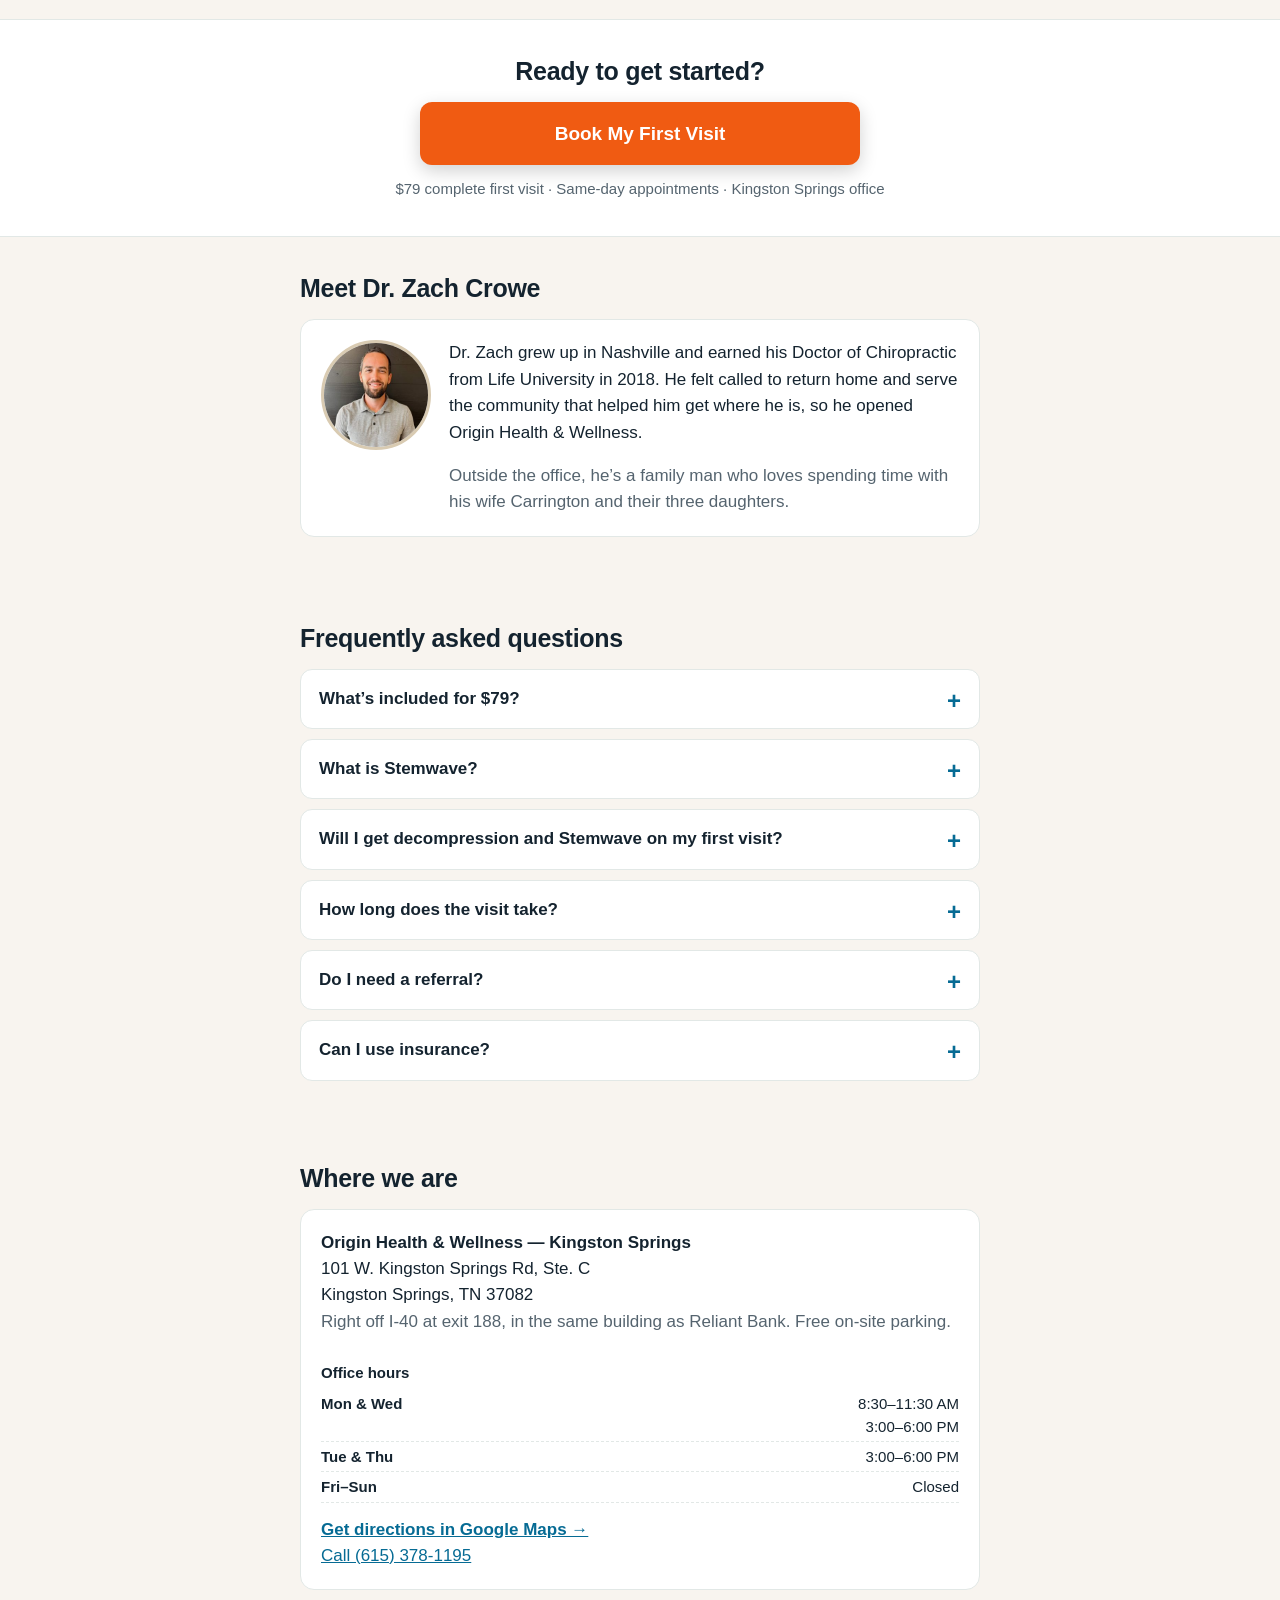
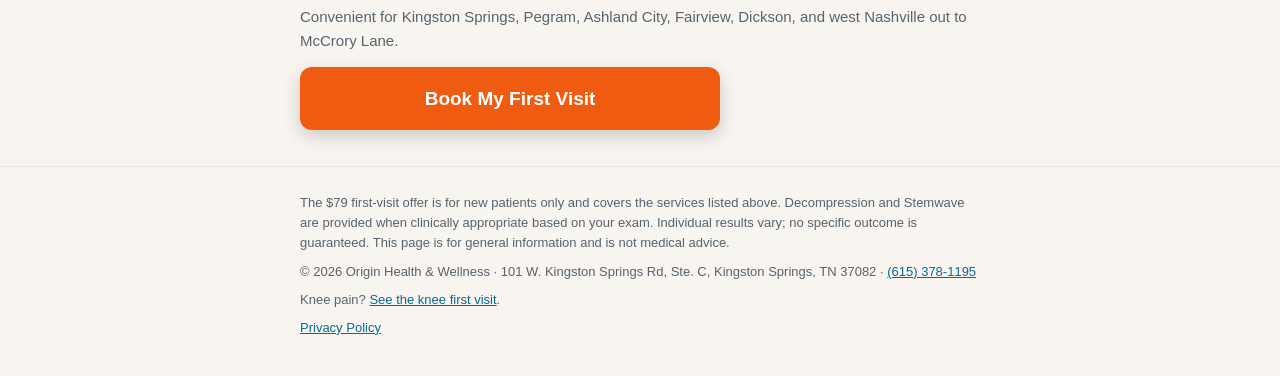
==== commit a654f63b: "Same-day appointments available (both offices)" ====
--- a/index.html
+++ b/index.html
@@ -25,7 +25,7 @@
 <p class="lead">Exam, X-rays, spinal decompression and Stemwave shockwave therapy &mdash; plus a clear plan, all for <span data-offer="price">$79</span>.</p>
 <a class="btn" href="#book">Book My First Visit &middot; <span data-offer="price">$79</span></a>
 <p class="reviews">&#9733;&#9733;&#9733;&#9733;&#9733; 4.9 from 340+ Google reviews</p>
-<p class="spots">Same-week appointments available.</p>
+<p class="spots">Same-day appointments available.</p>
 <div class="stack"><p class="stack-h">Everything in your first visit</p><ul class="checks"><li>Consultation &amp; health history</li><li>Full chiropractic exam</li><li>X-rays</li><li>Spinal decompression</li><li>Stemwave shockwave therapy</li><li>Report of findings &amp; care plan</li></ul>
 <p class="stack-p">All of this for <b><span data-offer="price">$79</span></b> &middot; new patients</p></div>
 <div class="contact-row"><a class="btn alt-btn" data-ev="call" href="tel:+16153781195">&#9742; Call (615) 378-1195</a><a class="btn alt-btn" data-ev="text" href="sms:+16153781195?&amp;body=Hi%2C%20I%27m%20interested%20in%20the%20new%20patient%20first%20visit">&#128172; Text Us</a></div>
@@ -47,7 +47,7 @@
 <section class="mid"><div class="wrap">
 <h2>Ready to get started?</h2>
 <a class="btn" href="#book">Book My First Visit</a>
-<p><span data-offer="price">$79</span> complete first visit &middot; Same-week appointments &middot; Kingston Springs office</p>
+<p><span data-offer="price">$79</span> complete first visit &middot; Same-day appointments &middot; Kingston Springs office</p>
 </div></section>
 
 <section><div class="wrap">
